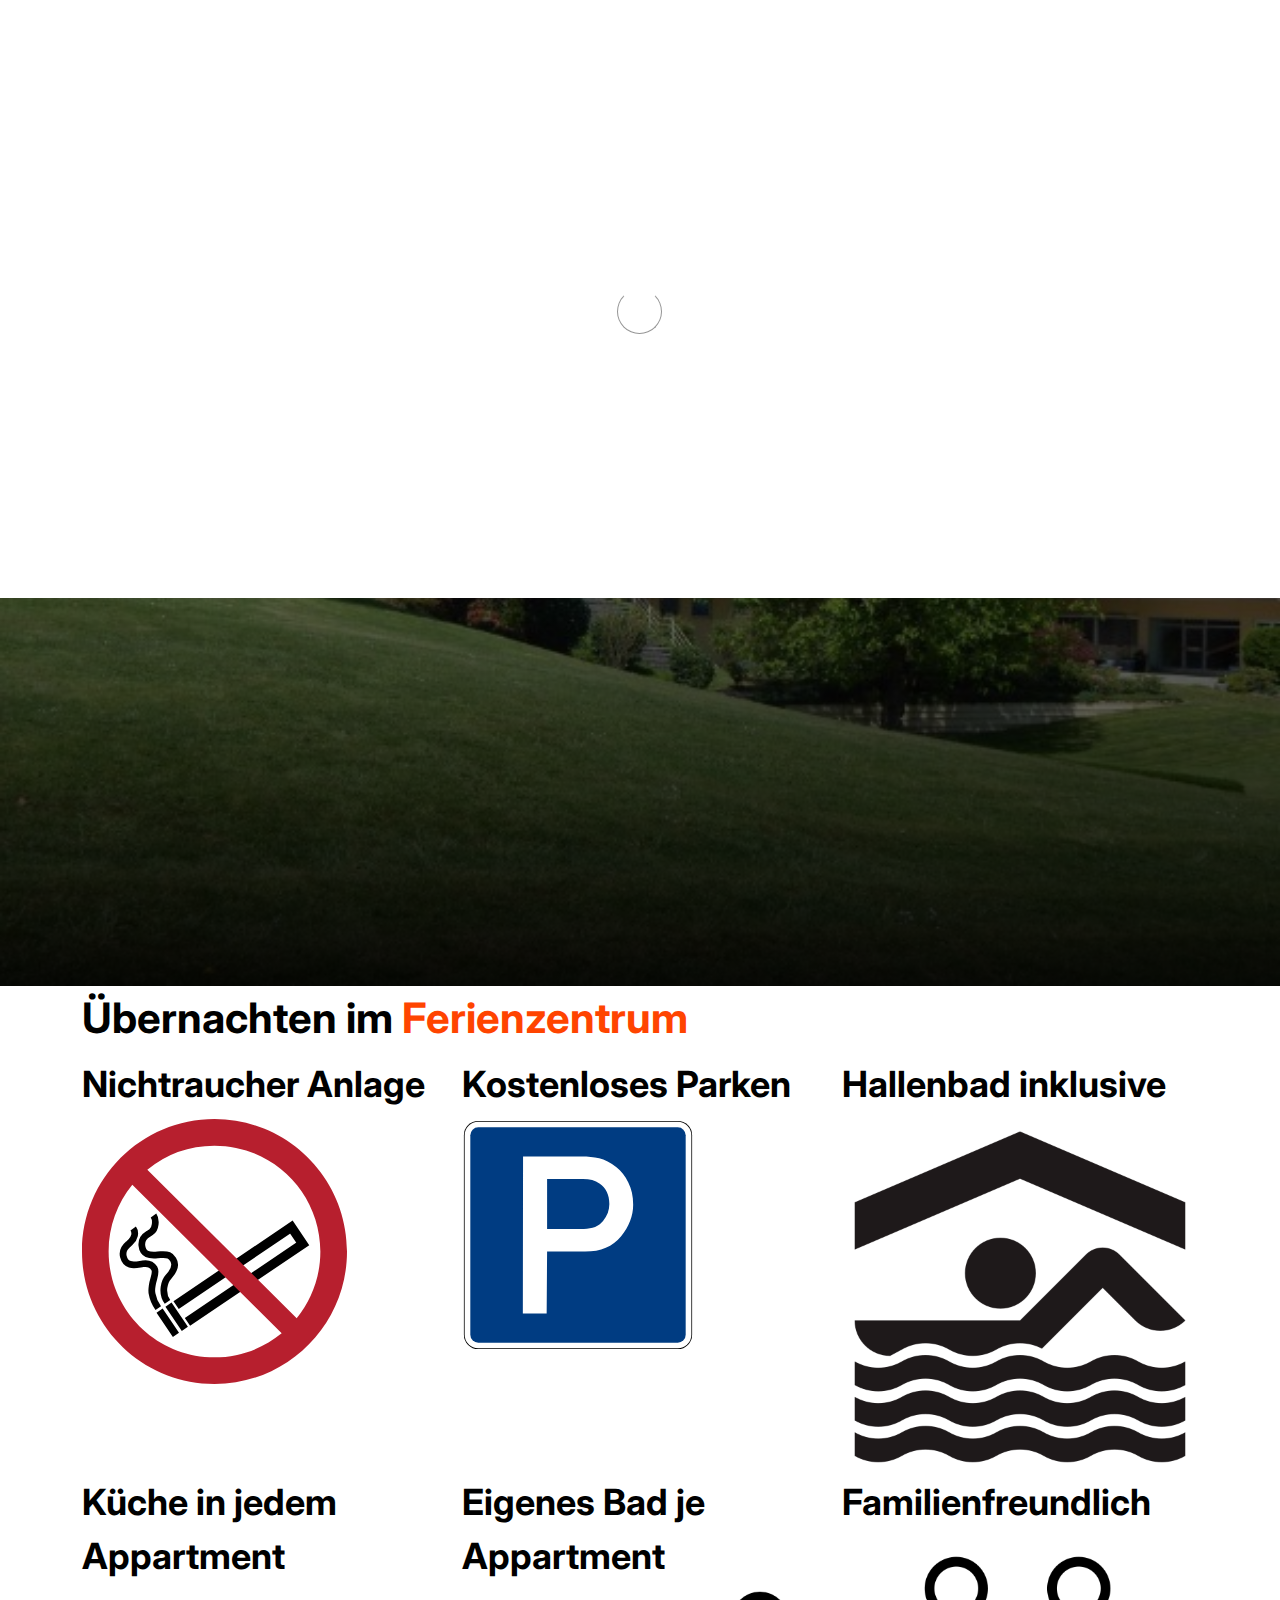
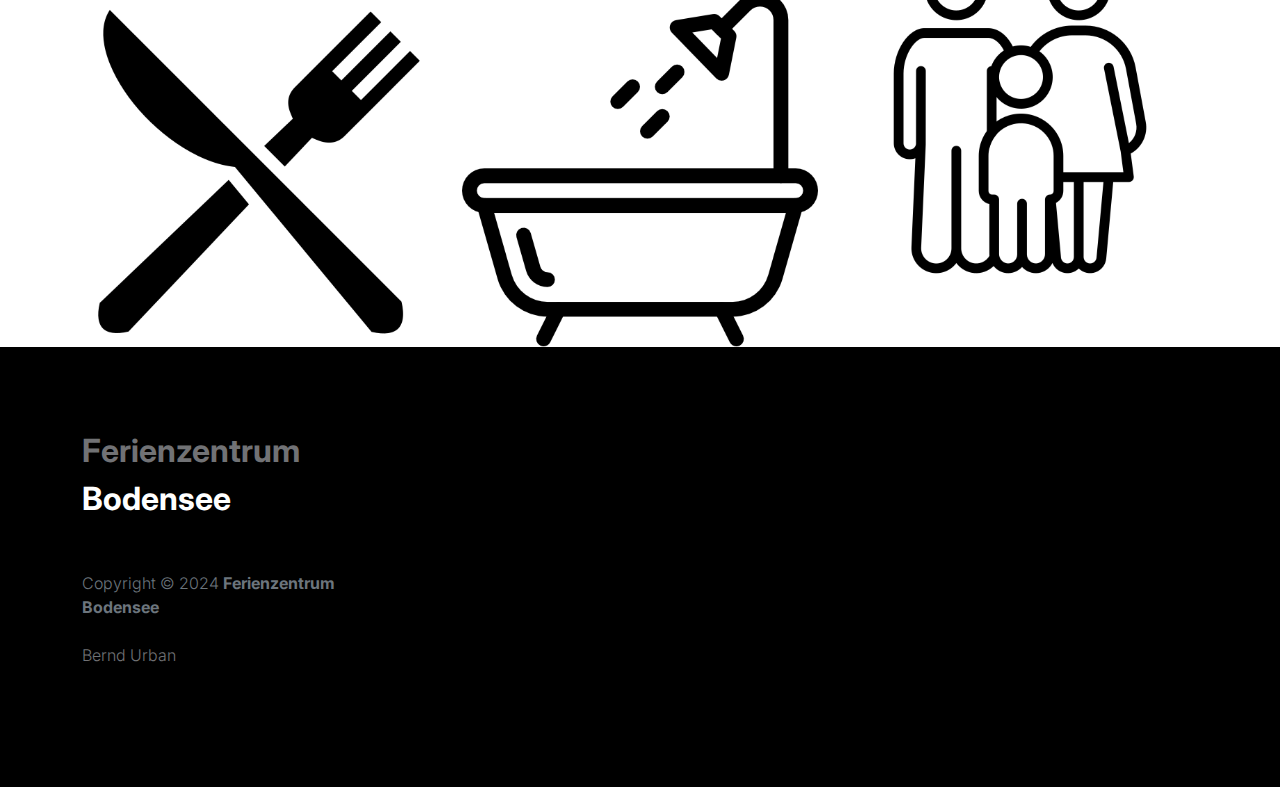
==== index.html @ 7bf17adc "save" ====
<!doctype html>
<html lang="en">
    <head>
        <meta charset="utf-8">
        <meta name="viewport" content="width=device-width, initial-scale=1">

        <meta name="description" content="Webseite des Ferienzentrums am Bodensee">
        <meta name="author" content="B.Sc. Maximilian Jakob Maag">

        <title>Ferienzentrum Bodensee</title>

        <!-- CSS FILES -->
        <link rel="preconnect" href="https://fonts.googleapis.com">

        <link rel="preconnect" href="https://fonts.gstatic.com" crossorigin>

        <link href="https://fonts.googleapis.com/css2?family=Inter:wght@100;300;400;700;900&display=swap" rel="stylesheet">

        <link href="css/bootstrap.min.css" rel="stylesheet">
        <link href="css/bootstrap-icons.css" rel="stylesheet">

        <link rel="stylesheet" href="css/slick.css"/>

        <link href="css/tooplate-little-fashion.css" rel="stylesheet">
<!--

Tooplate 2127 Little Fashion

https://www.tooplate.com/view/2127-little-fashion

-->
    </head>
    
    <body>

        <section class="preloader">
            <div class="spinner">
                <span class="sk-inner-circle"></span>
            </div>
        </section>
    
        <main>

            <nav class="navbar navbar-expand-lg">
                <div class="container">
                    <button class="navbar-toggler" type="button" data-bs-toggle="collapse" data-bs-target="#navbarNav" aria-controls="navbarNav" aria-expanded="false" aria-label="Toggle navigation">
                        <span class="navbar-toggler-icon"></span>
                    </button>

                    <a class="navbar-brand" href="index.html">
                        <strong><span>Ferienzentrum</span> Bodensee</strong>
                    </a>

                    <div class="collapse navbar-collapse" id="navbarNav">
                        <ul class="navbar-nav mx-auto">
                            <li class="nav-item">
                                <a class="nav-link" href="index.html">Home</a>
                            </li>

                            <li class="nav-item">
                                <a class="nav-link" href="contact.html">Kontakt</a>
                            </li>

                            <li class="nav-item">
                                <a class="nav-link" href="flats.html">Appartments</a>
                            </li>

                            <li class="nav-item">
                                <a class="nav-link" href="faq.html">FAQs</a>
                            </li>
                        </ul>
                    </div>
            </nav>

            <section class="slick-slideshow">   
                <div class="slick-custom">
                    <img src="images/slideshow/slide1.jpg" class="img-fluid" alt="">

                    <div class="slick-bottom">
                        <div class="container">
                            <div class="row">
                                <div class="col-lg-6 col-10">
                                    <h1 class="slick-title">Top Lage</h1>
                                </div>
                            </div>
                        </div>
                    </div>
                </div>
                <div class="slick-custom">
                    <img src="images/slideshow/slide2.jpg" class="img-fluid" alt="">

                    <div class="slick-bottom">
                        <div class="container">
                            <div class="row">
                                <div class="col-lg-6 col-10">
                                    <h1 class="slick-title">Super Aussicht</h1>
                                </div>
                            </div>
                        </div>
                    </div>
                </div>
                <div class="slick-custom">
                    <img src="images/slideshow/slide3.jpg">
                    <div class="slick-bottom">
                        <div class="container">
                            <div class="row">
                                <div class="col-lg-6 col-10">
                                    <h1 class="slick-title">Erstklassige Entspannung</h1>
                                </div>
                            </div>
                        </div>
                    </div>
                </div>

            </section>

            <section class="container">
               <h2><strong>Übernachten im <span>Ferienzentrum</span></strong></h2>
               <div class="row">
                    <div class="col-sm">
                        <h3>
                            Nichtraucher Anlage
                        </h3>
                        <img src="images/nonsmoke.svg" class="img-fluid">
                    </div>
                    <div class="col-sm">
                            <h3>
                                Kostenloses Parken
                            </h3>
                            <img src="images/parking.svg" class="img-fluid">
                    </div>
                    <div class="col-sm">
                            <h3>
                                Hallenbad inklusive
                            </h3>
                            <img src="images/hallenbadpng" class="img-fluid">
                    </div>
                    
               </div>
               <div class="row">
                    <div class="col-sm">
                        <h3>
                            Küche in jedem Appartment
                        </h3>
                        <img src="images/food.png" class="img-fluid">
                    </div>
                    <div class="col-sm">
                        <h3>
                            Eigenes Bad je Appartment
                        </h3>
                        <img src="images/bath.png" class="img-fluid">
                    </div>
                    <div class="col-sm">
                        <h3>
                            Familienfreundlich
                        </h3>
                        <img src="images/famil.png" class="img-fluid">
                    </div>
               </div>
            </section>
        </main>

        <footer class="site-footer">
            <div class="container">
                <div class="row">
                    <div class="col-lg-3 col-10 me-auto mb-4">
                        <h4 class="text-white mb-3">
                            <a href="index.html">Ferienzentrum</a> Bodensee</h4>
                        <p class="copyright-text text-muted mt-lg-5 mb-4 mb-lg-0">Copyright © 2024 <strong>Ferienzentrum Bodensee</strong></p>
                        <br>
                        <p class="copyright-text">Bernd Urban</p>
                    </div>
                </div>
            </div>
        </footer>

        <!-- JAVASCRIPT FILES -->
        <script src="js/jquery.min.js"></script>
        <script src="js/bootstrap.bundle.min.js"></script>
        <script src="js/Headroom.js"></script>
        <script src="js/jQuery.headroom.js"></script>
        <script src="js/slick.min.js"></script>
        <script src="js/custom.js"></script>

    </body>
</html>
---- css/tooplate-little-fashion.css ----
/*

Tooplate 2127 Little Fashion

https://www.tooplate.com/view/2127-little-fashion

*/


/*---------------------------------------
  CUSTOM PROPERTIES ( VARIABLES )             
-----------------------------------------*/
:root {
  --white-color:                #FFFFFF;
  --primary-color:              #FF4400;
  --section-bg-color:           #f0f8ff;
  --dark-color:                 #000000;
  --grey-color:                 #d0d1d1;
  --p-color:                    #717275;

  --body-font-family:           'Inter', sans-serif;

  --h5-font-size:               24px;
  --p-font-size:                20px;
  --copyright-text-font-size:   16px;
  --product-link-font-size:     14px;
  --custom-link-font-size:      12px;

  --font-weight-thin:           100;
  --font-weight-light:          300;
  --font-weight-normal:         400;
  --font-weight-bold:           700;
  --font-weight-black:          900;
}

body,
html {
  height: 100%;
}

html {
  scroll-behavior: smooth;
}

@media screen and (prefers-reduced-motion: reduce) {
  html {
    scroll-behavior: auto;
  }
}

body {
    background: var(--white-color);
    font-family: var(--body-font-family);    
    position: relative;
}

/*---------------------------------------
  TYPOGRAPHY               
-----------------------------------------*/

h2,
h3,
h4,
h5,
h6 {
  color: var(--dark-color);
  line-height: inherit;
}

h1,
h2,
h3,
h4,
h5,
h6 {
  font-weight: var(--font-weight-bold);
}

h1,
h2 {
  font-weight: var(--font-weight-black);
}

h1 {
  font-size: 64px;
  line-height: normal;
}

h2 {
  font-size: 42px;
}

h3 {
  font-size: 36px;
}

h4 {
  font-size: 32px;
}

h5 {
  font-size: 24px;
}

h6 {
  font-size: 20px;
}

p {
  color: var(--p-color);
  font-size: var(--p-font-size);
  font-weight: var(--font-weight-light);
}

a, 
button {
  touch-action: manipulation;
  transition: all 0.3s;
}

a {
  color: var(--p-color);
  text-decoration: none;
}

a:hover {
  color: var(--primary-color);
}

.text-primary {
  color: var(--primary-color) !important;
}

::selection {
  background: var(--primary-color);
  color: var(--white-color);
}

/*---------------------------------------
  CUSTOM LINK               
-----------------------------------------*/
.custom-link {
  color: var(--p-color);
  font-size: var(--custom-link-font-size);
  font-weight: var(--font-weight-bold);
  text-transform: uppercase;
  position: relative;
}

.custom-link i {
  position: absolute;
  opacity: 0;
  bottom: 0;
  left: 100%;
  transition: all 0.3s;
  line-height: normal;
}

.custom-link:hover i {
  opacity: 1;
  left: 101%;
}

.lead {
  font-size: 1.5rem;
  font-weight: var(--font-weight-thin);
}

b,
strong {
  font-weight: var(--font-weight-bold);
}

/*---------------------------------------
  PRE LOADER               
-----------------------------------------*/
.preloader {
  position: fixed;
  top: 0;
  left: 0;
  width: 100%;
  height: 100%;
  z-index: 99999;
  display: flex;
  flex-flow: row nowrap;
  justify-content: center;
  align-items: center;
  background: none repeat scroll 0 0 var(--white-color);
}

.spinner {
  border: 1px solid transparent;
  border-radius: 5px;
  position: relative;
}

.spinner::before {
  content: '';
  box-sizing: border-box;
  position: absolute;
  top: 50%;
  left: 50%;
  width: 45px;
  height: 45px;
  margin-top: -10px;
  margin-left: -23px;
  border-radius: 50%;
  border: 1px solid #959595;
  border-top-color: var(--white-color);
  animation: spinner .9s linear infinite;
}

@keyframes spinner {
  to {transform: rotate(360deg);}
}

/*---------------------------------------
  CUSTOM BUTTON & ICON              
-----------------------------------------*/
.custom-btn {
  background: var(--dark-color);
  border-radius: 50px;
  color: var(--white-color);
  font-size: var(--copyright-text-font-size);
  text-transform: uppercase;
  padding: 16.50px 20px;
}

.social-btn {
  background: transparent;
  border: 1px solid var(--grey-color);
  color: var(--dark-color);
  text-transform: none;
}

.social-btn:hover {
  border-color: transparent;
}

.cart-form-select {
  border-radius: 0;
  padding-top: 15px;
  padding-bottom: 15px;
}

.cart-btn {
  border-radius: 0;
  width: 100%;
  font-size: var(--product-link-font-size);
}

.custom-btn:hover,
.slick-slideshow .custom-btn:hover {
  background: var(--primary-color);
  color: var(--white-color);
}

.custom-icon {
  color: var(--p-color);
  font-size: 24px;
}

.custom-icon {
  display: inline-block;
  vertical-align: middle;
}

.bi-bag.custom-icon {
  font-size: 17px;
}

.featured-icon {
  color: var(--grey-color);
  font-size: 52px;
}

/*---------------------------------------
  DIV SEPARATOR               
-----------------------------------------*/
.div-separator {
  position: relative;
}

.div-separator::before {
  content: "";
  height: 1px;
  background: var(--grey-color);
  display: block;
  width: 100%;
}

.div-separator span {
  position: absolute;
  top: 50%;
  margin-left: -22.5px;
  left: 50%;
  text-align: center;
  background: var(--white-color);
  margin-top: -11px;
  color: var(--dark-color);
  font-weight: var(--font-weight-bold);
  font-size: 14px;
  width: 35px;
  text-transform: uppercase;
}

/*---------------------------------------
  FULL IMAGE               
-----------------------------------------*/
.full-image-img {
  display: block;
  position: absolute;
  z-index: -1;
  right: 0;
  width: 100%;
  bottom: -120px;
  min-width: 650px;
}

@media (min-width: 1600px) {
  .full-image-img {
    bottom: -200px;
  }
}

/*---------------------------------------
  NAVIGATION               
-----------------------------------------*/
.navbar {
  background: var(--white-color);
  position: fixed;
  top: 0;
  right: 0;
  left: 0;
  padding: 25px 0;
  z-index: 2;
  will-change: transform;
  transition: transform 300ms linear;
}

.navbar span, h2 span, h4 span {
	color: var(--primary-color);
}

.navbar.headroom--not-top {
  padding: 20px 0;
}

.headroom--pinned {
  transform: translate(0, 0);
}

.headroom--unpinned {
  transform: translate(0, -150%);
}

.navbar-brand {
  color: var(--dark-color);
  font-size: 24px;
  font-weight: var(--font-weight-light);
  margin: 0;
  padding: 0;
}

.navbar-expand-lg .navbar-nav .nav-link {
  display: inline-block;
  padding: 0;
  margin-right: 1.5rem;
  margin-left: 1.5rem;
}

.nav-link {
  color: var(--p-color);
  font-size: 16px;
  position: relative;
}

.navbar .nav-link::after {
  position: absolute;
  top: 100%;
  left: 0;
  width: 100%;
  height: 2px;
  background: var(--grey-color);
  content: '';
  opacity: 0;
  -webkit-transition: opacity 0.3s, -webkit-transform 0.3s;
  -moz-transition: opacity 0.3s, -moz-transform 0.3s;
  transition: opacity 0.3s, transform 0.3s;
  -webkit-transform: translateY(10px);
  -moz-transform: translateY(10px);
  transform: translateY(10px);
}

.navbar .nav-link.active::after, 
.navbar .nav-link:hover::after {
  opacity: 1;
  -webkit-transform: translateY(0px);
  -moz-transform: translateY(0px);
  transform: translateY(0px);
}

.navbar .nav-link.active,
.navbar .nav-link:hover {
  color: var(--primary-color);
}

.nav-link:focus, 
.nav-link:hover {
  color: var(--p-color);
}

.navbar-toggler {
  border: 0;
  padding: 0;
  cursor: pointer;
  margin: 0;
  width: 30px;
  height: 35px;
  outline: none;
}

.navbar-toggler:focus {
  outline: none;
  box-shadow: none;
}

.navbar-toggler[aria-expanded="true"] .navbar-toggler-icon {
  background: transparent;
}

.navbar-toggler[aria-expanded="true"] .navbar-toggler-icon:before,
.navbar-toggler[aria-expanded="true"] .navbar-toggler-icon:after {
  transition: top 300ms 50ms ease, -webkit-transform 300ms 350ms ease;
  transition: top 300ms 50ms ease, transform 300ms 350ms ease;
  transition: top 300ms 50ms ease, transform 300ms 350ms ease, -webkit-transform 300ms 350ms ease;
  top: 0;
}

.navbar-toggler[aria-expanded="true"] .navbar-toggler-icon:before {
  transform: rotate(45deg);
}

.navbar-toggler[aria-expanded="true"] .navbar-toggler-icon:after {
  transform: rotate(-45deg);
}

.navbar-toggler .navbar-toggler-icon {
  background: var(--dark-color);
  transition: background 10ms 300ms ease;
  display: block;
  width: 30px;
  height: 2px;
  position: relative;
}

.navbar-toggler .navbar-toggler-icon::before,
.navbar-toggler .navbar-toggler-icon::after {
  transition: top 300ms 350ms ease, -webkit-transform 300ms 50ms ease;
  transition: top 300ms 350ms ease, transform 300ms 50ms ease;
  transition: top 300ms 350ms ease, transform 300ms 50ms ease, -webkit-transform 300ms 50ms ease;
  position: absolute;
  right: 0;
  left: 0;
  background: var(--dark-color);
  width: 30px;
  height: 2px;
  content: '';
}

.navbar-toggler .navbar-toggler-icon:before {
  top: -8px;
}

.navbar-toggler .navbar-toggler-icon:after {
  top: 8px;
}

/*---------------------------------------
  SITE HEADER              
-----------------------------------------*/
.site-header {
  background-color: var(--section-bg-color);
  position: relative;
  overflow: hidden;
  margin-top: 86px;
}

.site-header.section-padding {
  padding-top: 7rem;
  padding-bottom: 7rem;
}

.site-header.section-padding-img {
  padding-top: 10rem;
  padding-bottom: 10rem;
}

.header-image {
  position: absolute;
  top: 0;
  right: 0;
  width: 50%;
  height: 100%;
  object-fit: cover;
}

/*---------------------------------------
  SLICK SLIDESHOW               
-----------------------------------------*/
@media (min-width: 992px) {
  .slick-slideshow {
    height: 100vh;
  }
}

.slick-slideshow {
  margin-top: 86px;
}

.slick-title {
  color: var(--white-color);
}

.slick-custom {
  position: relative;
}

.slick-custom img {
  width: 100%;
  object-fit: cover;
}

.slick-bottom {
  background: linear-gradient(to top, var(--dark-color), transparent 90%);
  position: absolute;
  z-index: 2;
  bottom: 0;
  right: 0;
  left: 0;
  width: 100%;
  height: 100%;
}

.slick-bottom .container {
  position: absolute;
  top: 40%;
  left: 50%;
  transform: translate(-50%, -40%);
}

.slick-overlay {
  background: linear-gradient(to top, #000, transparent 120%);
  position: absolute;
  top: 0;
  right: 0;
  bottom: 0;
  left: 0;
}

.slick-slideshow .custom-btn {
  font-weight: var(--font-weight-bold);
  display: inline-block;
  padding-right: 32px;
  padding-left: 32px;
}

@media (min-width: 576px) {
  .slick-slideshow .slick-dots {
    max-width: 540px;
  }
}

@media (min-width: 768px) {
  .slick-slideshow .slick-dots {
    max-width: 720px;
  }
}

@media (min-width: 992px) {
  .slick-slideshow .slick-dots {
    max-width: 960px;
  }
}

@media (min-width: 1200px) {
  .slick-slideshow .slick-dots {
    max-width: 1140px;
  }
}

@media (min-width: 1400px) {
  .slick-slideshow .slick-dots {
    max-width: 1320px;
  }
}

.slick-slideshow .slick-dots {
  position: absolute;
  z-index: 2;
  top: 50%;
  left: 0;
  right: 0;
  transform: translate(0, -50%);
  margin: 0 auto;
  padding: 0;
}

.slick-slideshow .slick-dots li {
  background: transparent;
  border: 5px solid rgba(255, 255, 255, 0.35);
  border-radius: 100%;
  display: block;
  width: 30px;
  height: 30px;
  margin: 10px;
  padding: 5px;
  margin-left: auto;
  cursor: pointer;
}

.slick-slideshow .slick-dots button {
  background: transparent;
  border: none;
  color: transparent;
  display: block;
  width: 100%;
  height: 0;
  margin: 0;
  padding: 0;
  outline: none;
  height: 0;
}

.slick-slideshow .slick-dots li:hover,
.slick-slideshow .slick-dots .slick-active {
  background: var(--white-color);
}

/*---------------------------------------
  CUSTOM CIRCLE IMAGES               
-----------------------------------------*/

.custom-circle-image {
  border-radius: 100px;
  width: 55px;
  height: 55px;
}

.custom-circle-image.team-image {
  width: 85px;
  height: 85px;
}

/*---------------------------------------
  TESTIMONIAL               
-----------------------------------------*/
.slick-testimonial .slick-list,
.slick-testimonial .slick-track {
  height: 100%;
}

.slick-testimonial {
  margin: auto;
}

.slick-testimonial-caption {
  quotes: '❝' '❞';
  position: relative;
  padding: 5rem 7rem;
}

.slick-testimonial-caption::before {
  content: open-quote;
  display: inline-block;
  color: var(--primary-color);
  font-family: auto;
  font-size: 100px;
  height: 0;
  position: absolute;
  top: 0;
  left: 0;
}

.slick-testimonial .slick-dots {
  text-align: center;
}

.slick-testimonial .slick-dots li {
  background: var(--grey-color);
  display: inline-block;
  vertical-align: top;
  width: 16%;
  height: 1px;
}

.slick-testimonial .slick-dots button {
  background: transparent;
  border: none;
  color: transparent;
  display: block;
  width: 100%;
  height: 0;
  margin: 0;
  padding: 0;
}

.slick-testimonial .slick-dots li:hover,
.slick-testimonial .slick-dots .slick-active {
  background: var(--dark-color);
}

/*---------------------------------------
  SECTION               
-----------------------------------------*/
section {
  content-visibility: auto;
  contain-intrinsic-size: 700px;
}

.section-padding {
  padding-top: 7rem;
  padding-bottom: 7rem;
}

.featured {
  background: var(--section-bg-color);
}

/*---------------------------------------
  ABOUT               
-----------------------------------------*/
.about .nav-pills .nav-item {
  width: 100%;
}

.about .nav-pills .nav-link {
  color: var(--grey-color);
  font-size: 18px;
  font-weight: var(--font-weight-bold);
  border-left: 1px solid var(--grey-color);
  border-radius: 0;
  padding-right: 0;
}

.about .nav-pills .nav-link:hover,
.about .nav-pills .nav-link.active, 
.about .nav-pills .show>.nav-link {
  background: transparent;
  border-left-color: var(--primary-color);
  color: var(--primary-color);
}

/*---------------------------------------
  FAQ ACCORDION               
-----------------------------------------*/
.accordion-item {
  background-color: transparent;
  border-top: 0;
  border-right: 0;
  border-left: 0;
}

.accordion-button {
  background-color: transparent;
  box-shadow: none;
}

.accordion-button:not(.collapsed) {
  background: transparent;
  box-shadow: none;
}

button:focus:not(:focus-visible) {
  border-color: transparent;
  box-shadow: none;
}

.accordion-body {
  border-top: 1px solid rgba(0,0,0,.125);
}

.accordion-button {
  font-size: 1.5rem;
  font-weight: var(--font-weight-normal);
  padding-top: 1.5rem;
  padding-right: 0;
  padding-bottom: 1.5rem;
  padding-left: 0;
}

.accordion-body {
  padding: 2rem 0;
}

/*---------------------------------------
  TEAM MEMBERS               
-----------------------------------------*/
.team {
  background: var(--grey-color);
}

.team-thumb {
  background: var(--white-color);
  position: relative;
  border-radius: .25rem;
  padding: 42px 32px;
}

.team-info {
  width: 100%;
}

.custom-modal-btn {
  background: var(--grey-color);
  color: var(--white-color);
  position: absolute;
  top: 0;
  right: 0;
  bottom: 0;
  margin: auto 32px;
  width: 42px;
  height: 42px;
}

.modal-body {
  padding: 4rem;
}

.modal-header {
  padding-top: 7rem;
  padding-bottom: 5rem;
}

.modal-header .btn-close {
  position: absolute;
  top: 0;
  right: 0;
  font-size: 24px;
  margin: 32px;
}

#cart-modal .modal-header .btn-close {
  z-index: 2;
  margin: 22px;
}

#cart-modal .modal-header {
  border-bottom: 0;
  padding: 0;
}

#cart-modal .modal-footer {
  padding: 2rem 4rem;
}

/*---------------------------------------
  SKILL - PROGRESS BAR               
-----------------------------------------*/
.skill-thumb strong {
  display: inline-block;
  margin-bottom: 6px;
}

.skill-thumb span {
  color: var(--dark-color);
  font-size: 24px;
  font-weight: var(--font-weight-bold);
}

.skill-thumb .progress {
  background: var(--white-color);
  box-shadow: none;
  border-radius: 100px;
  height: 1px;
  margin-bottom: 16px;
}

.skill-thumb .progress .progress-bar-primary {
  background: var(--grey-color);
}

/*---------------------------------------
  PRODUCT               
-----------------------------------------*/
.front-product {
  background: var(--section-bg-color);
}

.product-thumb {
  background: var(--white-color);
  position: relative;
  transition: all 0.5s ease-out;
}

.product-image {
  transition: all 0.5s ease-out;
}

.product-thumb:hover .product-image {
  box-shadow: 0 1rem 3rem rgba(0,0,0,.175);
}

.product-top {
  position: absolute;
  top: 0;
  right: 0;
  left: 0;
  margin: 20px;
}

.product-info {
  padding: 30px 20px;
}

.product-description,
.product-cart-thumb {
  padding: 0 20px;
}

.product-icon {
  color: var(--white-color);
}

.product-title-link {
  color: var(--dark-color);
}

.product-additional-link {
  display: inline-block;
  vertical-align: top;
  font-size: var(--product-link-font-size);
  margin-top: 32px;
  margin-right: 12px;
}

.product-alert {
  background: var(--white-color);
  color: var(--p-color);
  font-size: var(--custom-link-font-size);
  font-weight: var(--font-weight-bold);
  padding: 3px 10px;
}

.product-p {
  font-size: var(--product-link-font-size);
}

.view-all {
  text-transform: uppercase;
  color: var(--p-color);
  font-size: 13px;
  font-weight: var(--font-weight-bold);
  border-bottom: 2px solid var(--grey-color);
  padding-bottom: 6px;
}

/*---------------------------------------
  CONTACT              
-----------------------------------------*/
.contact-info {
  padding: 40px;
}

.contact-form .form-control {
  border-color: var(--grey-color);
  font-weight: var(--font-weight-normal);
}

.form-floating>label {
  color: var(--grey-color);
  font-weight: var(--font-weight-normal);
}

.contact-form button[type='submit'] {
  background: var(--dark-color);
  border: none;
  border-radius: 100px;
  color: var(--white-color);
  font-weight: var(--font-weight-bold);
  text-transform: uppercase;
  padding: 16px;
}

.contact-form button[type='submit']:hover {
  background: var(--primary-color);
}

/*---------------------------------------
  SITE FOOTER               
-----------------------------------------*/
.site-footer {
  background: var(--dark-color);
  padding-top: 5rem;
  padding-bottom: 5rem;
}

.footer-menu {
  margin: 0;
  padding: 0;
}

.footer-menu-item {
  display: block;
  width: 50%;
}

.footer-menu-link {
  color: #6c757d;
  font-weight: var(--font-weight-light);
  display: inline-block;
  vertical-align: top;
  margin-top: 4px;
  margin-bottom: 4px;
}

.site-footer .social-icon-link {
  margin-top: 4px;
}

.site-footer .social-icon-link:hover,
.footer-menu-link:hover {
  color: var(--white-color);
}

.copyright-text {
  font-size: var(--copyright-text-font-size);
}

/*---------------------------------------
  SOCIAL ICON               
-----------------------------------------*/
.social-icon {
  margin: 0;
  padding: 0;
}

.social-icon li {
  list-style: none;
  display: inline-block;
  vertical-align: top;
}

.social-icon-link {
  color: #6c757d;
  font-size: 1rem;
  display: inline-block;
  vertical-align: top;
  margin-bottom: 4px;
  margin-right: 15px;
}

.social-icon-link:hover {
  color: var(--primary-color);
}

/*---------------------------------------
  RESPONSIVE STYLES               
-----------------------------------------*/
@media screen and (max-width: 1200px) {
  h1 {
    font-size: 62px;
  }
}

@media screen and (max-width: 991px) {
  h1 {
    font-size: 42px;
    margin-bottom: 0;
  }

  h2 {
    font-size: 36px;
  }

  h3 {
    font-size: 32px;
  }

  h4 {
    font-size: 28px;
  }

  h5 {
    font-size: 24px;
  }

  h6 {
    font-size: 20px;
  }

  .lead {
    font-size: 16px;
  }

  .navbar-expand-lg .navbar-nav .nav-link {
    margin-top: 1rem;
  }

  .site-header {
    background-position: bottom;
  }

  #cart-modal .modal-header .btn-close {
    margin: 22px 14px;
  }

  .custom-btn {
    font-size: 14px;
    padding: 13.5px 20px;
  }

  .slick-slideshow .custom-btn {
    padding-right: 27px;
    padding-left: 27px;
  }

  .social-login,
  .div-separator {
    width: 75% !important;
  }

  #cart-modal .modal-footer .row {
    width: 100% !important;
  }

  .site-header.section-padding,
  .section-padding {
    padding-top: 4rem;
    padding-bottom: 4rem;
  }

  .site-header-image.section-padding {
    padding-bottom: 0;
  }

  .header-info {
    padding-top: 50px;
    padding-bottom: 100px;
  }

  .header-image {
    position: relative;
    top: auto;
    bottom: 0;
    left: 0;
    width: auto;
    height: auto;
  }

  .slick-testimonial-caption {
    padding: 6rem 3rem 4rem 3rem;
  }

  .slick-slideshow .slick-dots li {
    width: 25px;
    height: 25px;
  }

  .modal-header {
    padding-top: 6rem;
    padding-bottom: 2rem;
  }

  .modal-body {
    padding: 2rem;
  }

  #cart-modal .modal-footer {
    padding-right: 0;
    padding-left: 0;
  }

  #cart-modal .modal-body {
    padding: 4rem 2rem 2rem 2rem;
  }

  .full-image-img {
    bottom: 0;
  }
}
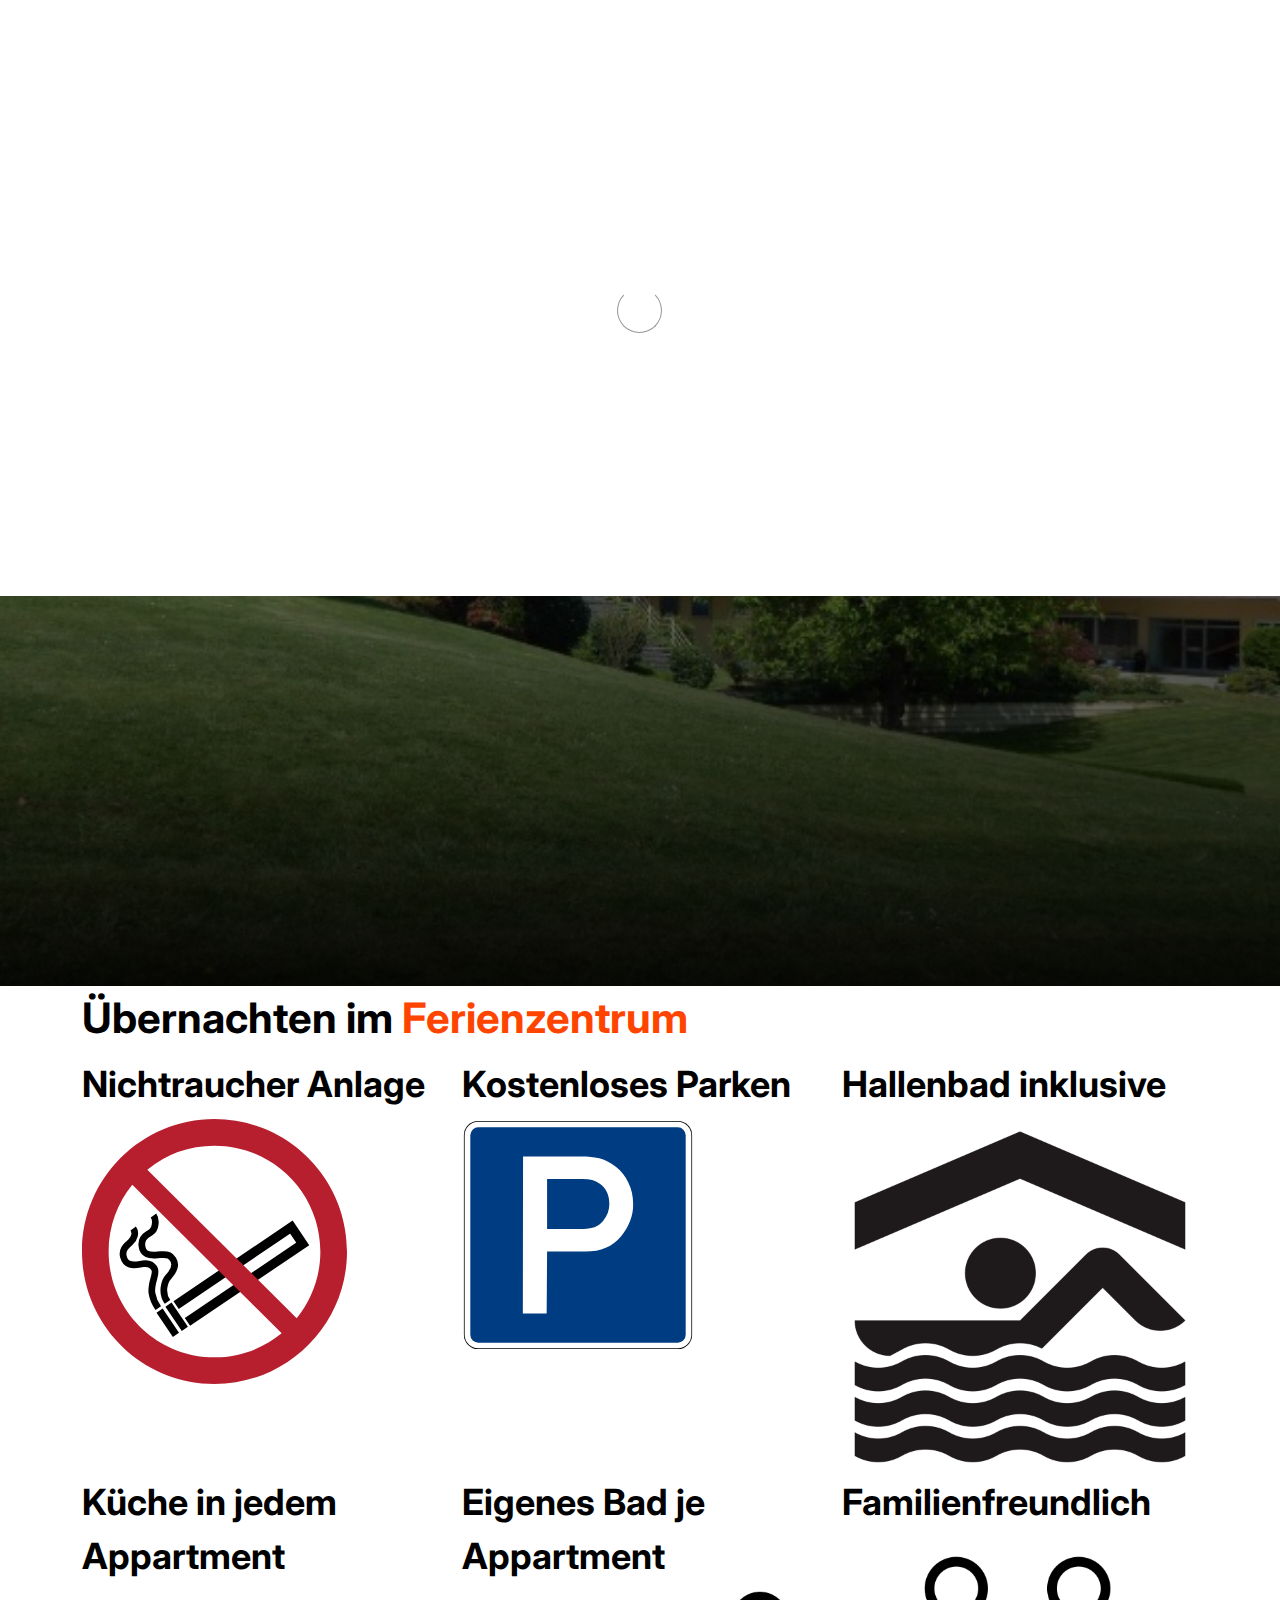
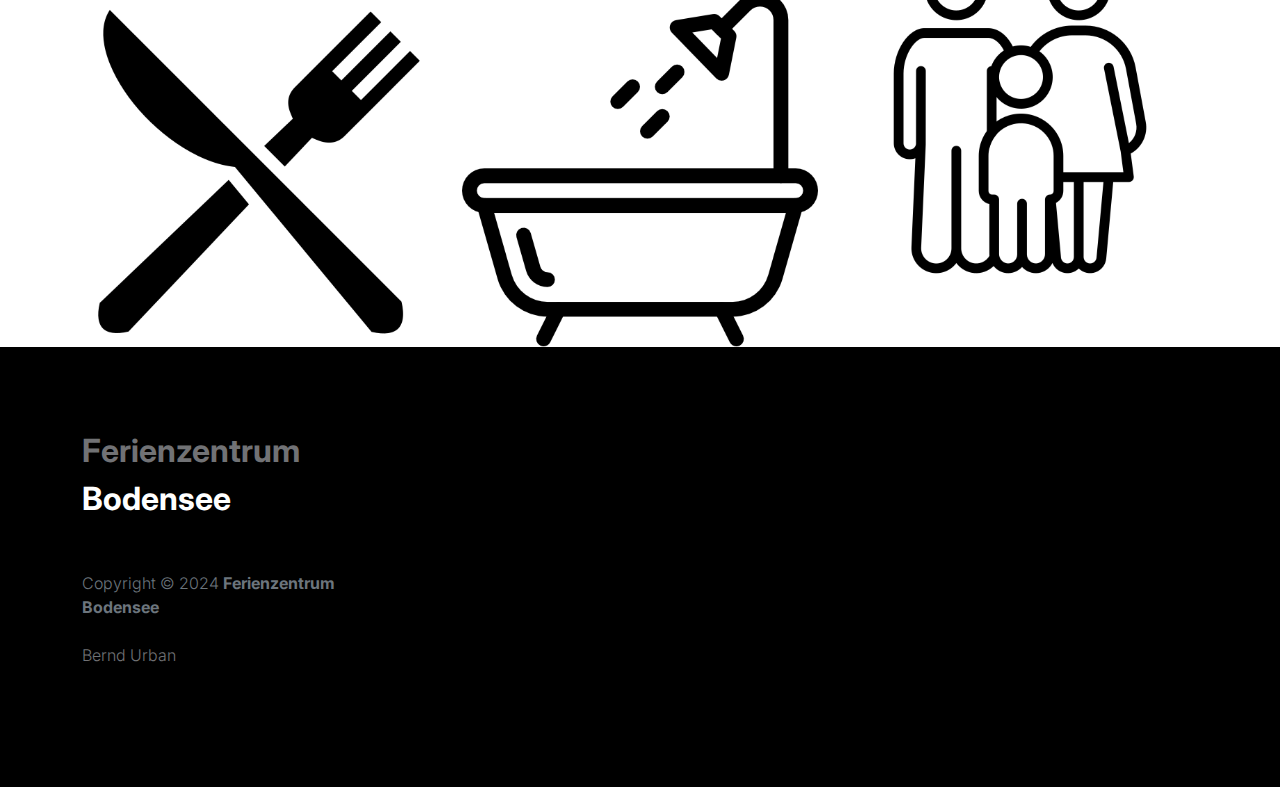
==== commit 2b9eb54b: "flatservice and overview implementation" ====
--- a/index.html
+++ b/index.html
@@ -58,15 +58,15 @@
                             </li>
 
                             <li class="nav-item">
-                                <a class="nav-link" href="contact.html">Kontakt</a>
-                            </li>
-
-                            <li class="nav-item">
-                                <a class="nav-link" href="flats.html">Appartments</a>
+                                <a class="nav-link active" href="flats.html">Appartments</a>
                             </li>
 
                             <li class="nav-item">
                                 <a class="nav-link" href="faq.html">FAQs</a>
+                            </li>
+
+                            <li class="nav-item">
+                                <a class="nav-link" href="contact.html">Kontakt</a>
                             </li>
                         </ul>
                     </div>
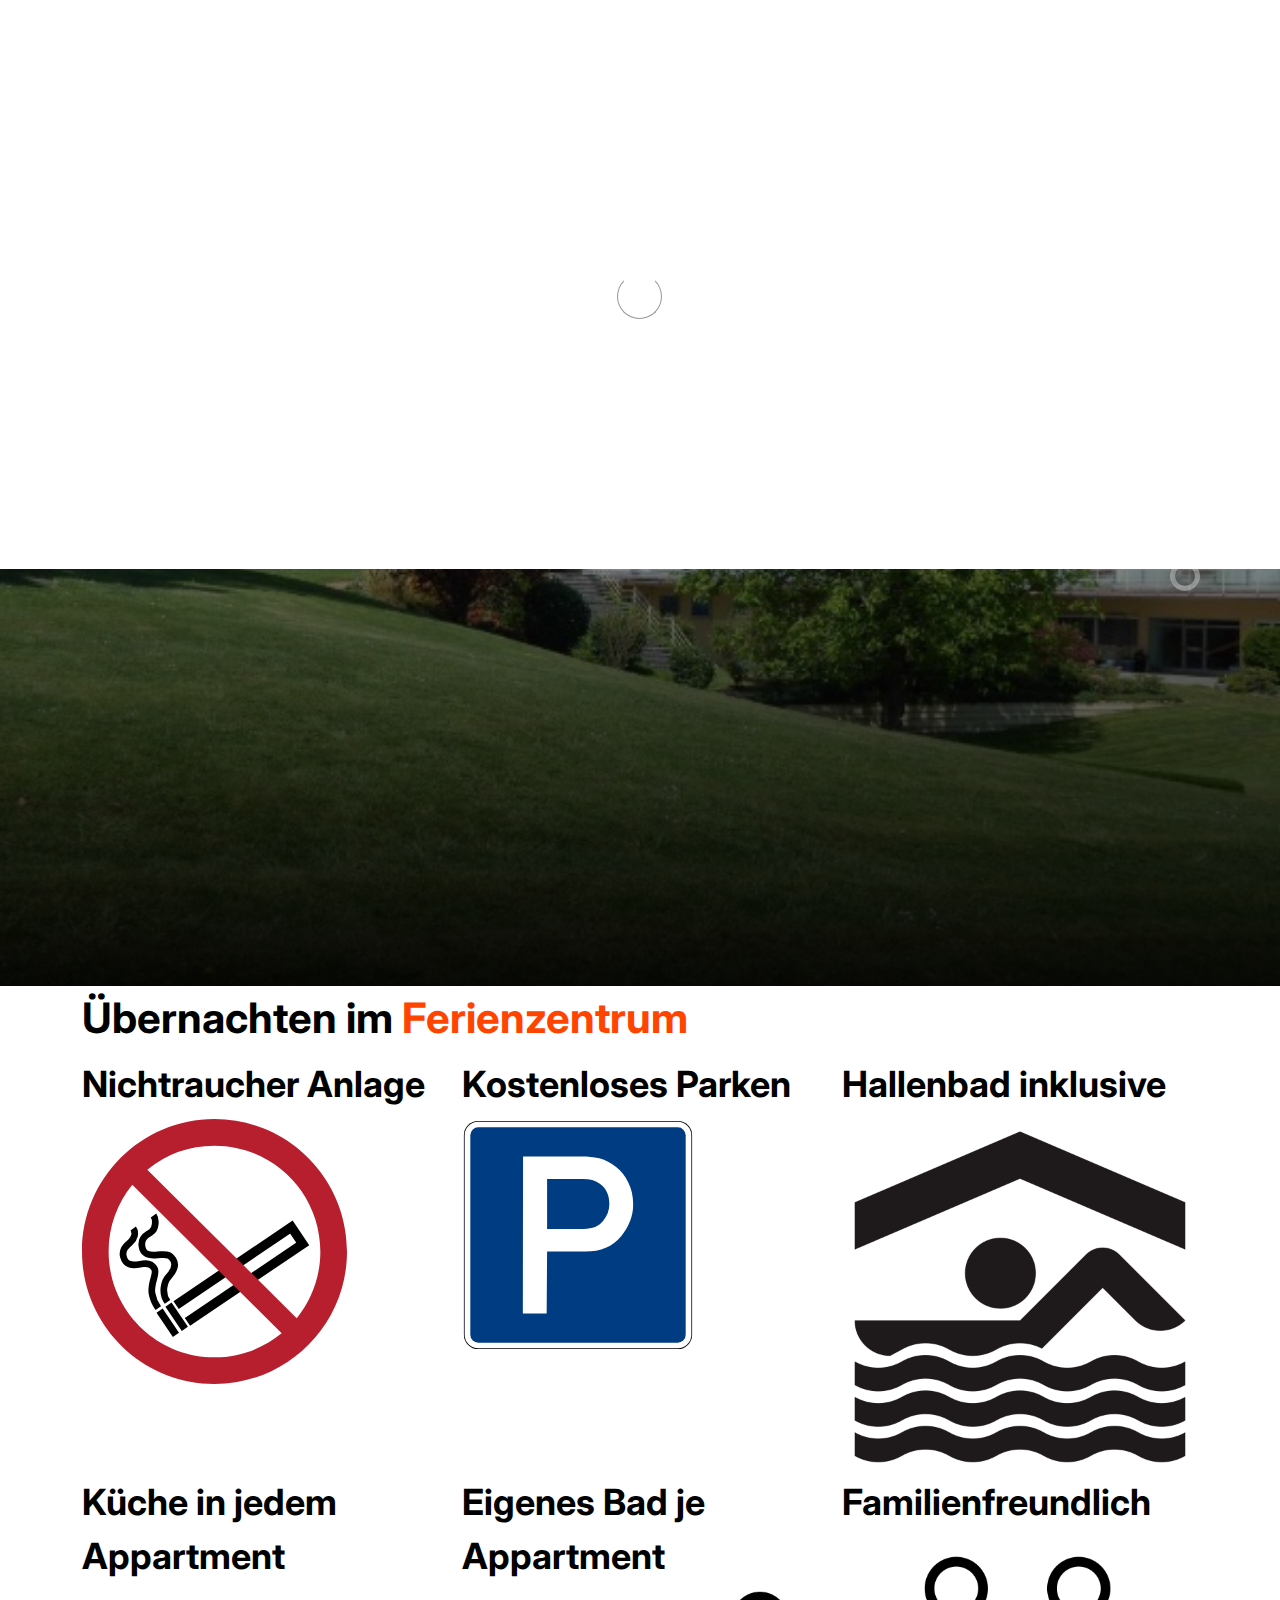
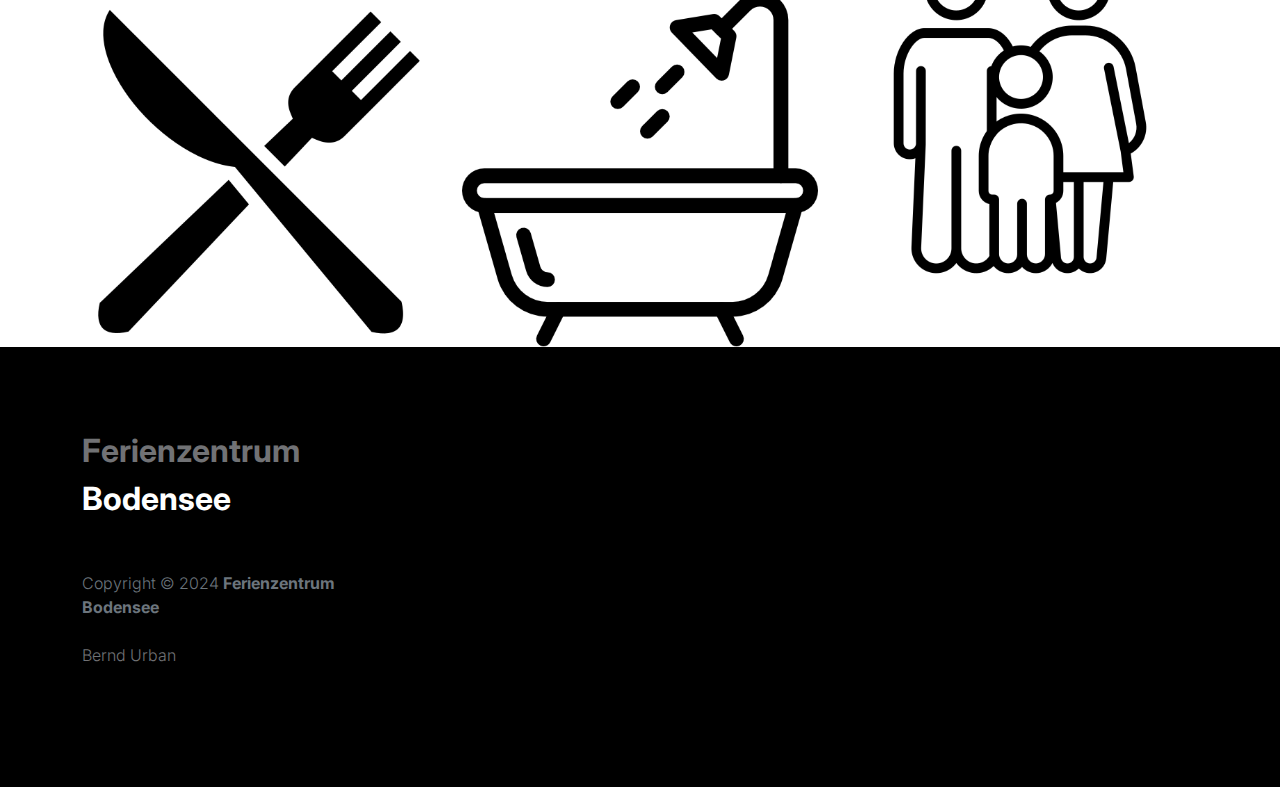
==== commit 1cb5a10e: "save" ====
--- a/index.html
+++ b/index.html
@@ -54,11 +54,11 @@
                     <div class="collapse navbar-collapse" id="navbarNav">
                         <ul class="navbar-nav mx-auto">
                             <li class="nav-item">
-                                <a class="nav-link" href="index.html">Home</a>
+                                <a class="nav-link active" href="index.html">Home</a>
                             </li>
 
                             <li class="nav-item">
-                                <a class="nav-link active" href="flats.html">Appartments</a>
+                                <a class="nav-link" href="flats.html">Appartments</a>
                             </li>
 
                             <li class="nav-item">
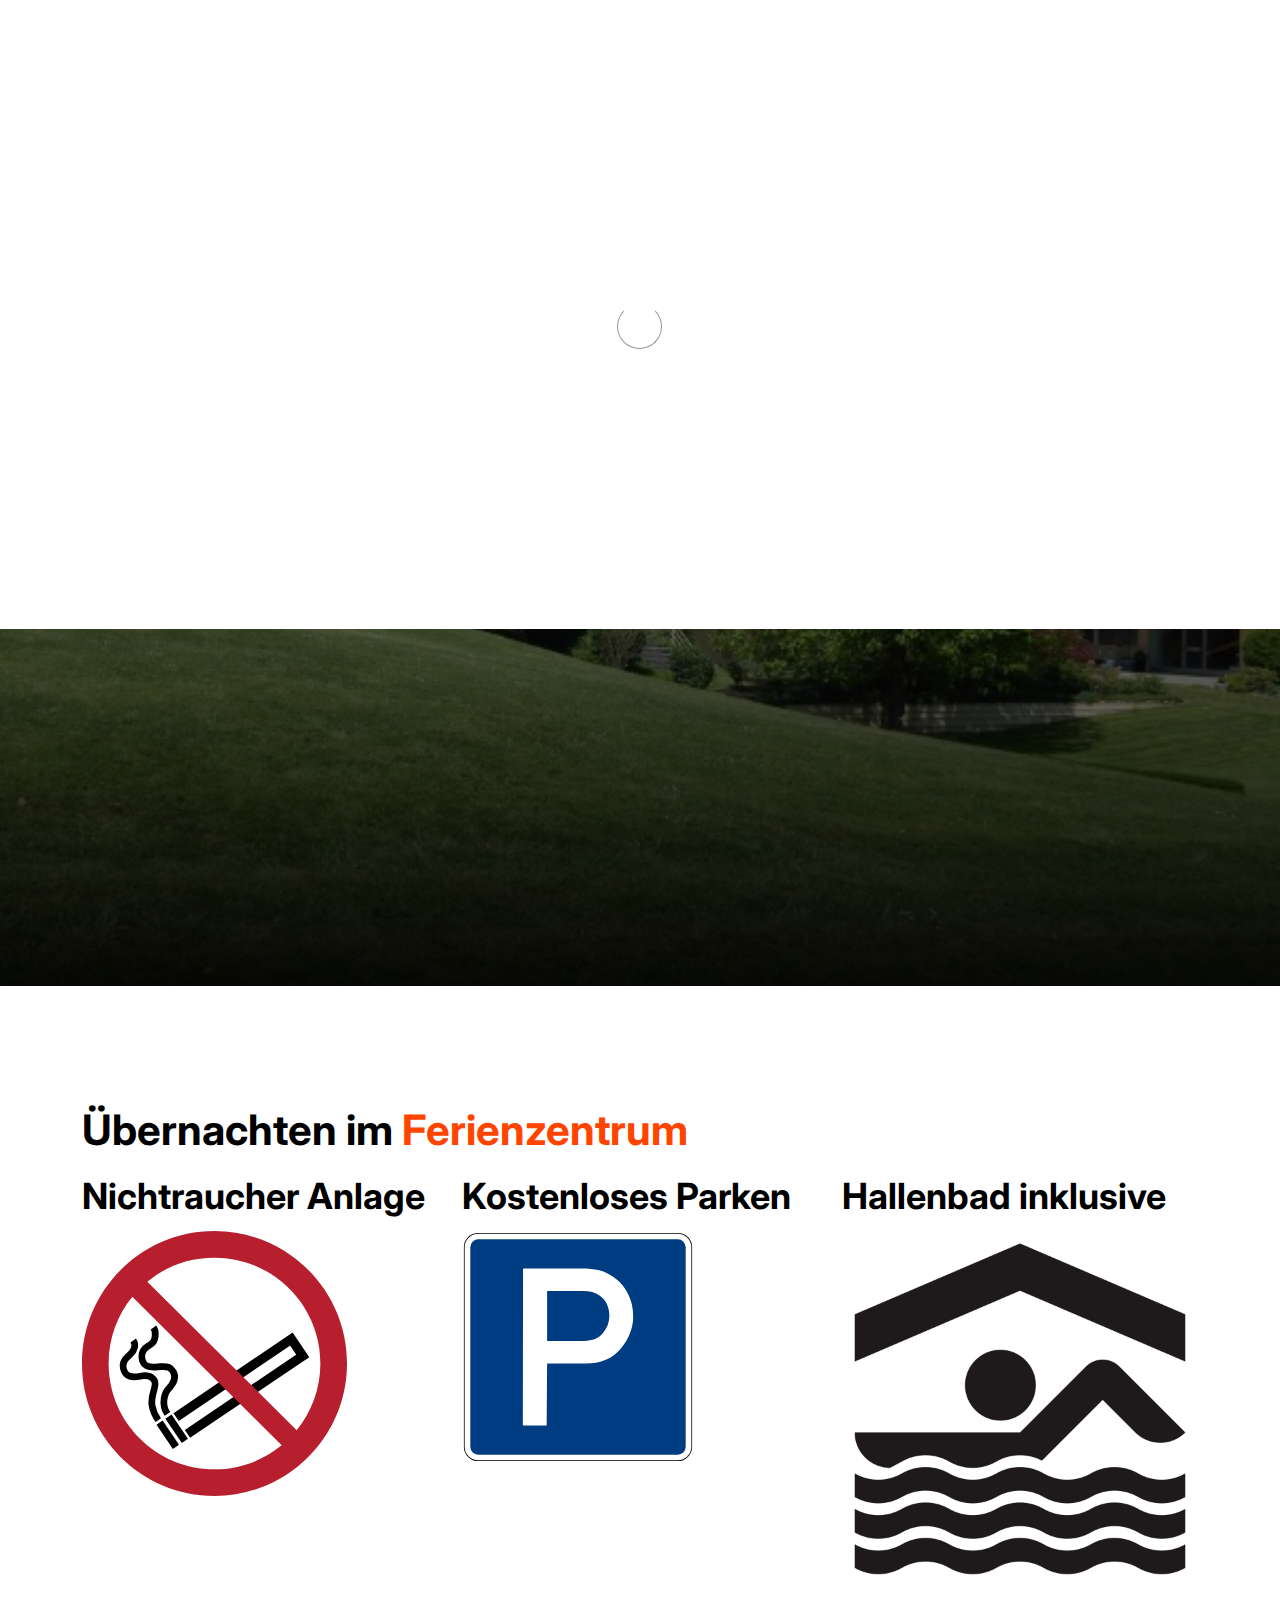
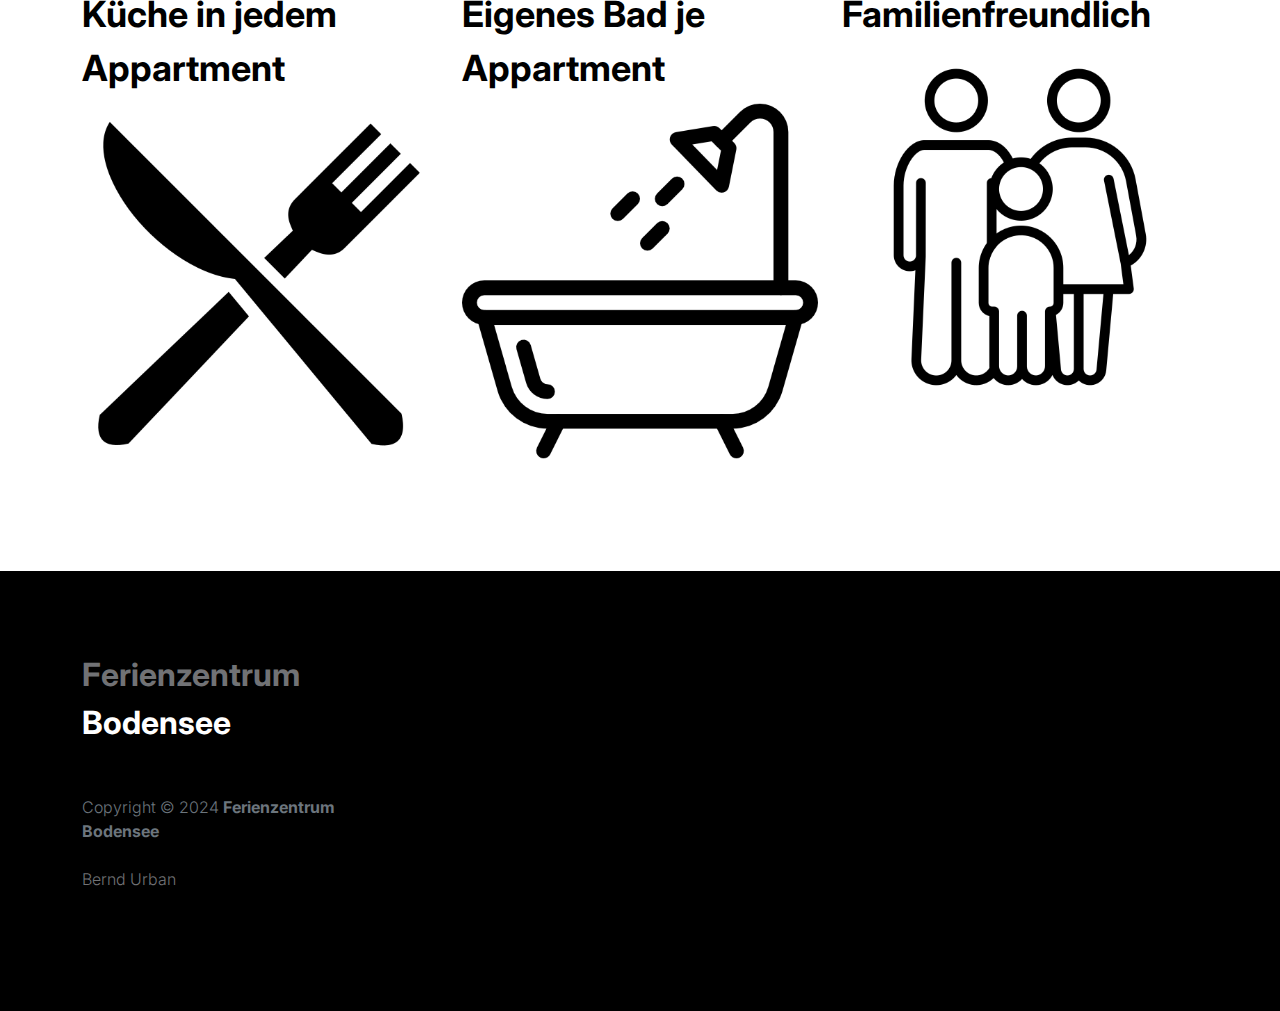
==== commit e9a56dec: "save" ====
--- a/index.html
+++ b/index.html
@@ -68,6 +68,10 @@
                             <li class="nav-item">
                                 <a class="nav-link" href="contact.html">Kontakt</a>
                             </li>
+
+                            <li class="nav-item">
+                                <a class="nav-link" href="links.html">Links</a>
+                            </li>
                         </ul>
                     </div>
             </nav>
@@ -114,7 +118,7 @@
 
             </section>
 
-            <section class="container">
+            <section class="container section-padding">
                <h2><strong>Übernachten im <span>Ferienzentrum</span></strong></h2>
                <div class="row">
                     <div class="col-sm">
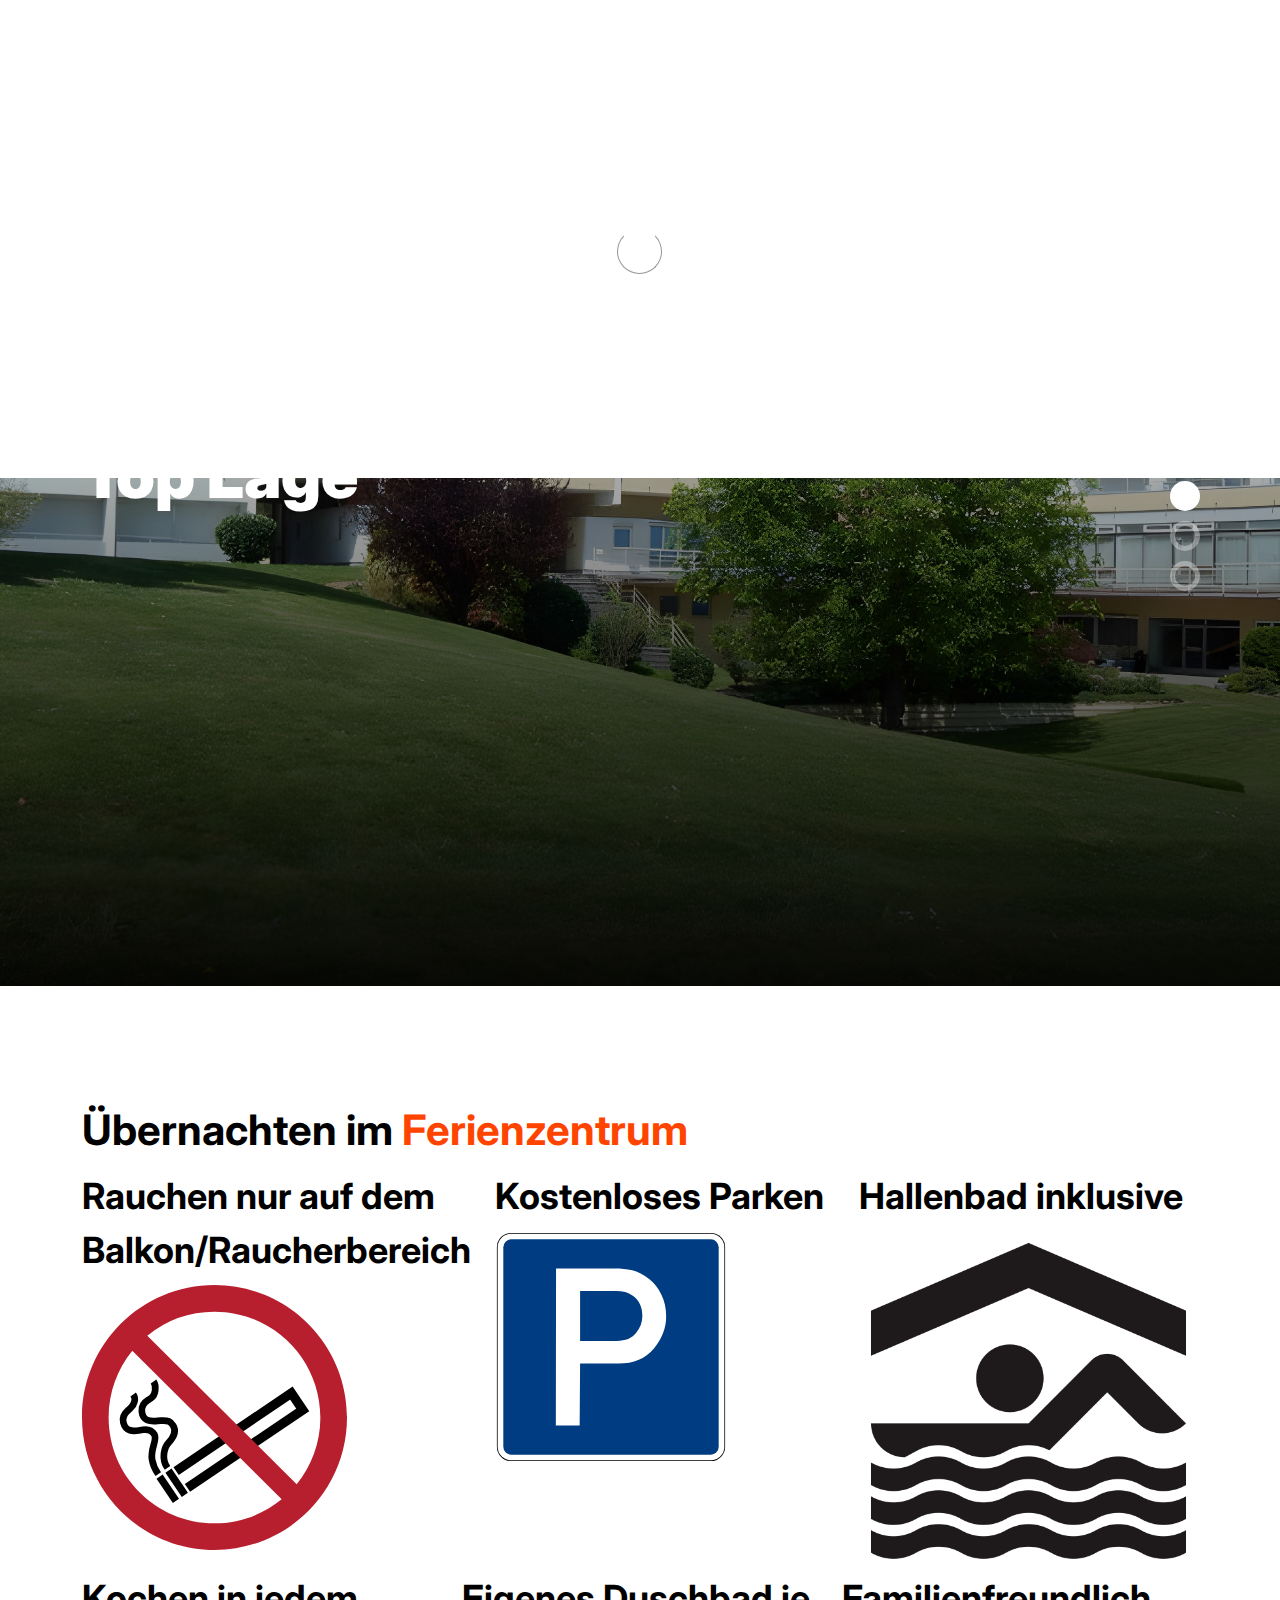
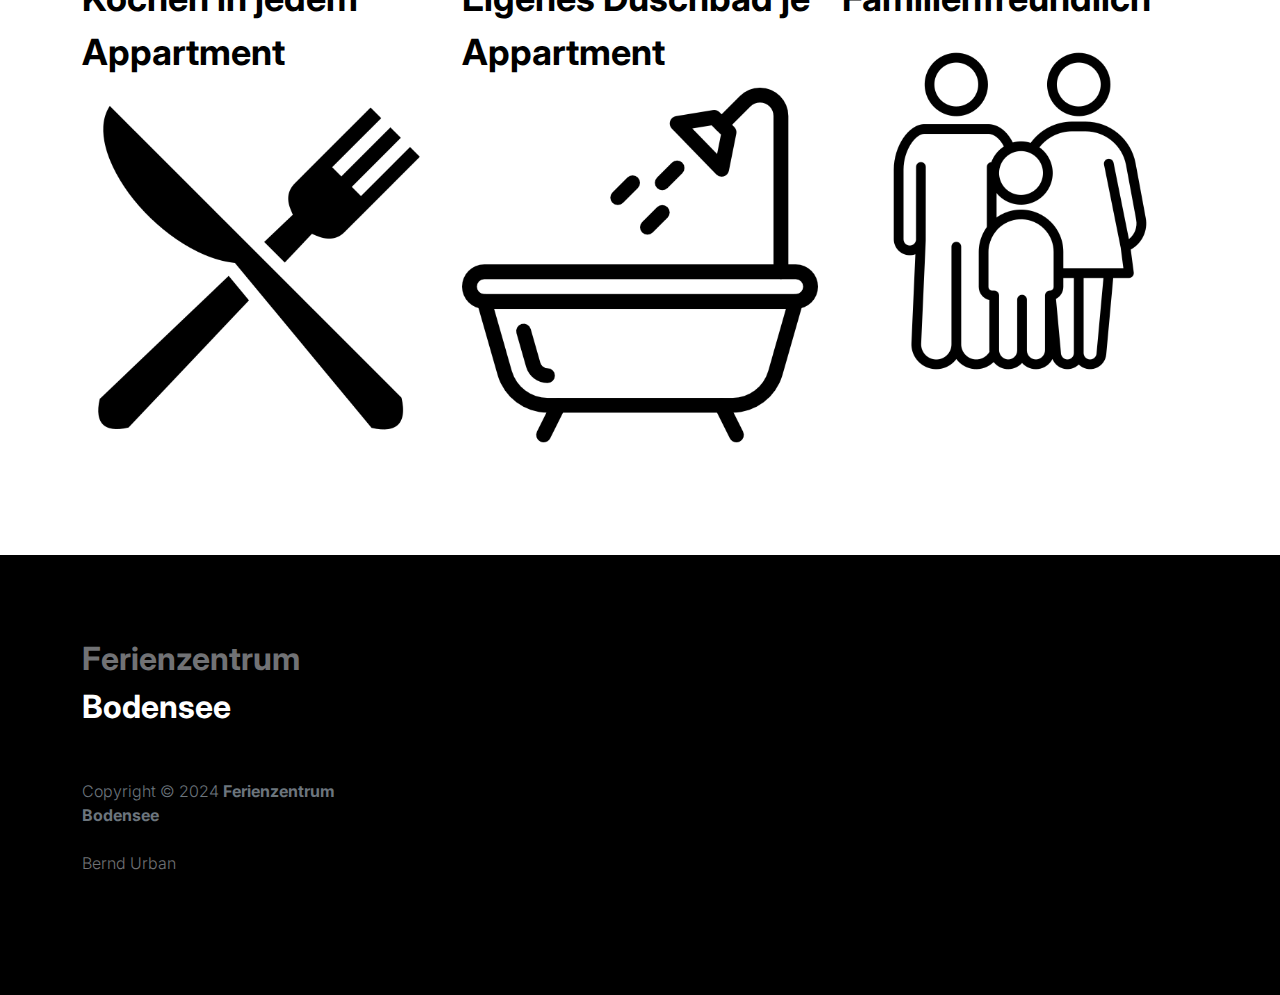
==== commit 5b152583: "general glowup, befor handing over project" ====
--- a/index.html
+++ b/index.html
@@ -62,7 +62,7 @@
                             </li>
 
                             <li class="nav-item">
-                                <a class="nav-link" href="faq.html">FAQs</a>
+                                <a class="nav-link" href="env.html">Umgebung</a>
                             </li>
 
                             <li class="nav-item">
@@ -71,6 +71,10 @@
 
                             <li class="nav-item">
                                 <a class="nav-link" href="links.html">Links</a>
+                            </li>
+
+                            <li class="nav-item">
+                                <a class="nav-link" href="impress.html">Impressum</a>
                             </li>
                         </ul>
                     </div>
@@ -123,7 +127,7 @@
                <div class="row">
                     <div class="col-sm">
                         <h3>
-                            Nichtraucher Anlage
+                            Rauchen nur auf dem Balkon/Raucherbereich
                         </h3>
                         <img src="images/nonsmoke.svg" class="img-fluid">
                     </div>
@@ -144,13 +148,13 @@
                <div class="row">
                     <div class="col-sm">
                         <h3>
-                            Küche in jedem Appartment
+                            Kochen in jedem Appartment
                         </h3>
                         <img src="images/food.png" class="img-fluid">
                     </div>
                     <div class="col-sm">
                         <h3>
-                            Eigenes Bad je Appartment
+                            Eigenes Duschbad je Appartment
                         </h3>
                         <img src="images/bath.png" class="img-fluid">
                     </div>
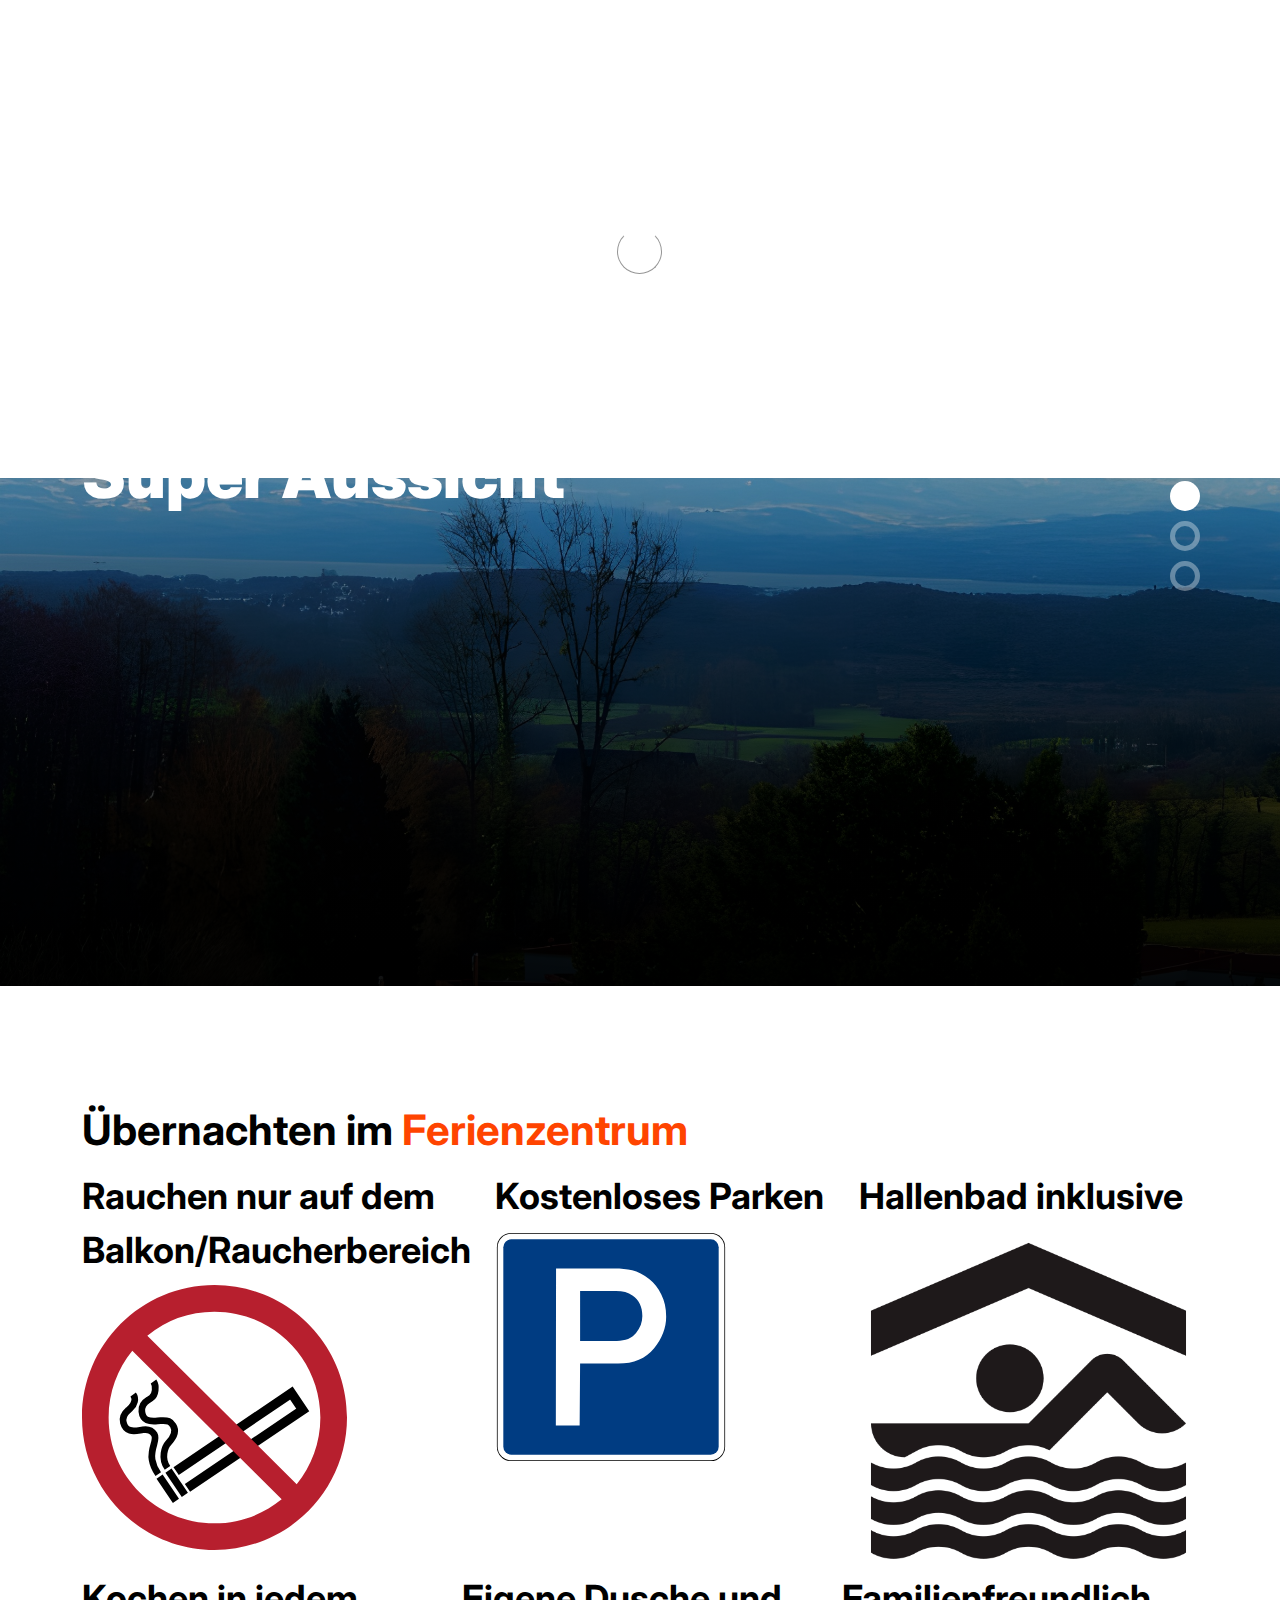
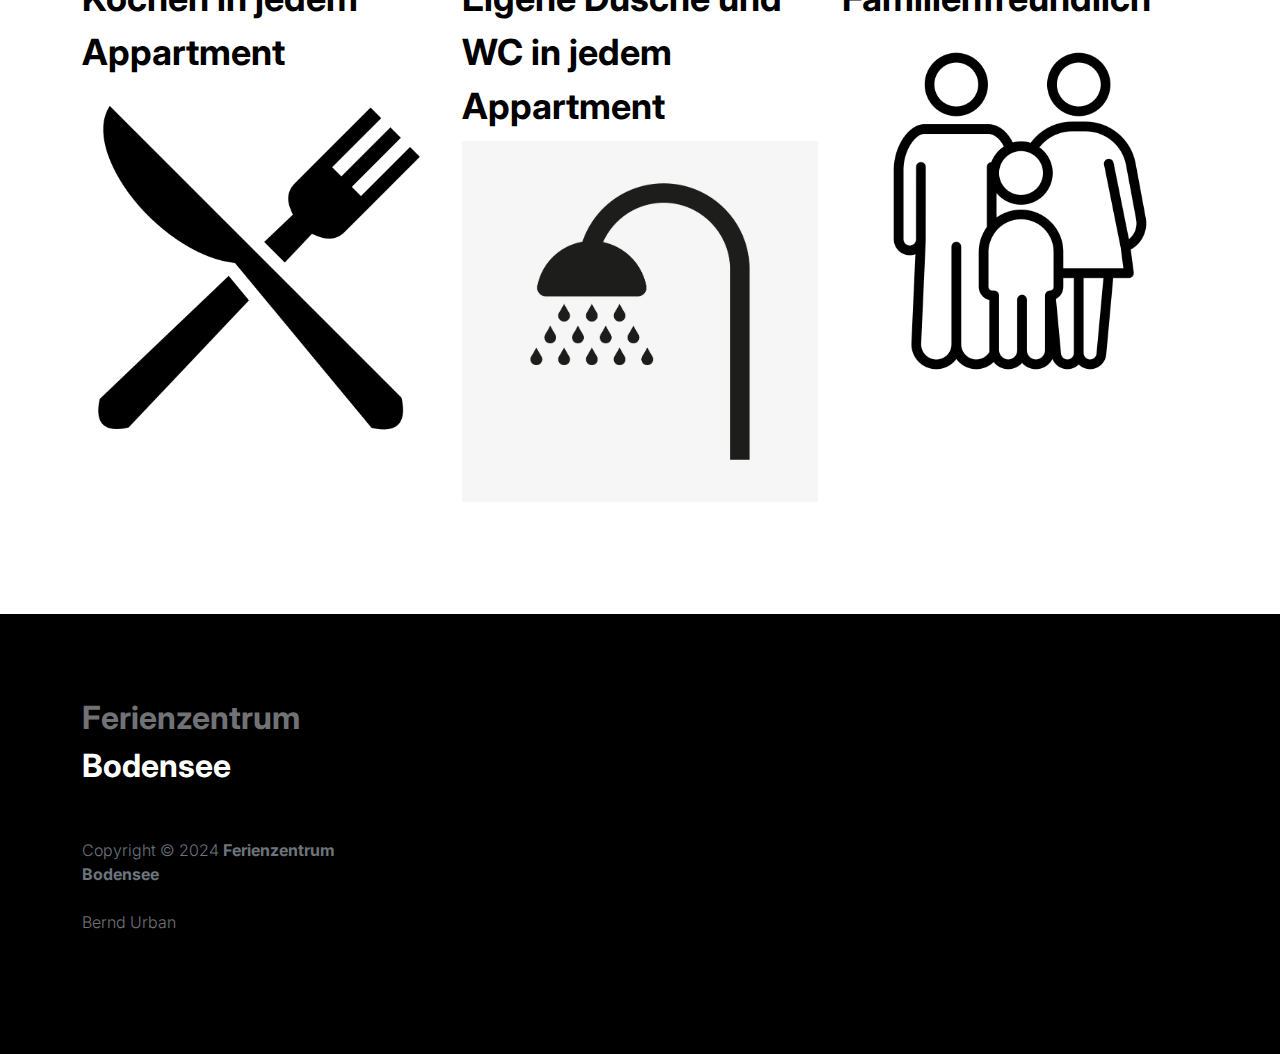
==== commit 993a0942: "neue bilder und Impressum" ====
--- a/index.html
+++ b/index.html
@@ -88,7 +88,7 @@
                         <div class="container">
                             <div class="row">
                                 <div class="col-lg-6 col-10">
-                                    <h1 class="slick-title">Top Lage</h1>
+                                    <h1 class="slick-title">Super Aussicht</h1>
                                 </div>
                             </div>
                         </div>
@@ -101,7 +101,7 @@
                         <div class="container">
                             <div class="row">
                                 <div class="col-lg-6 col-10">
-                                    <h1 class="slick-title">Super Aussicht</h1>
+                                    <h1 class="slick-title">Top Lage</h1>
                                 </div>
                             </div>
                         </div>
@@ -154,7 +154,7 @@
                     </div>
                     <div class="col-sm">
                         <h3>
-                            Eigenes Duschbad je Appartment
+                            Eigene Dusche und WC in jedem Appartment
                         </h3>
                         <img src="images/bath.png" class="img-fluid">
                     </div>
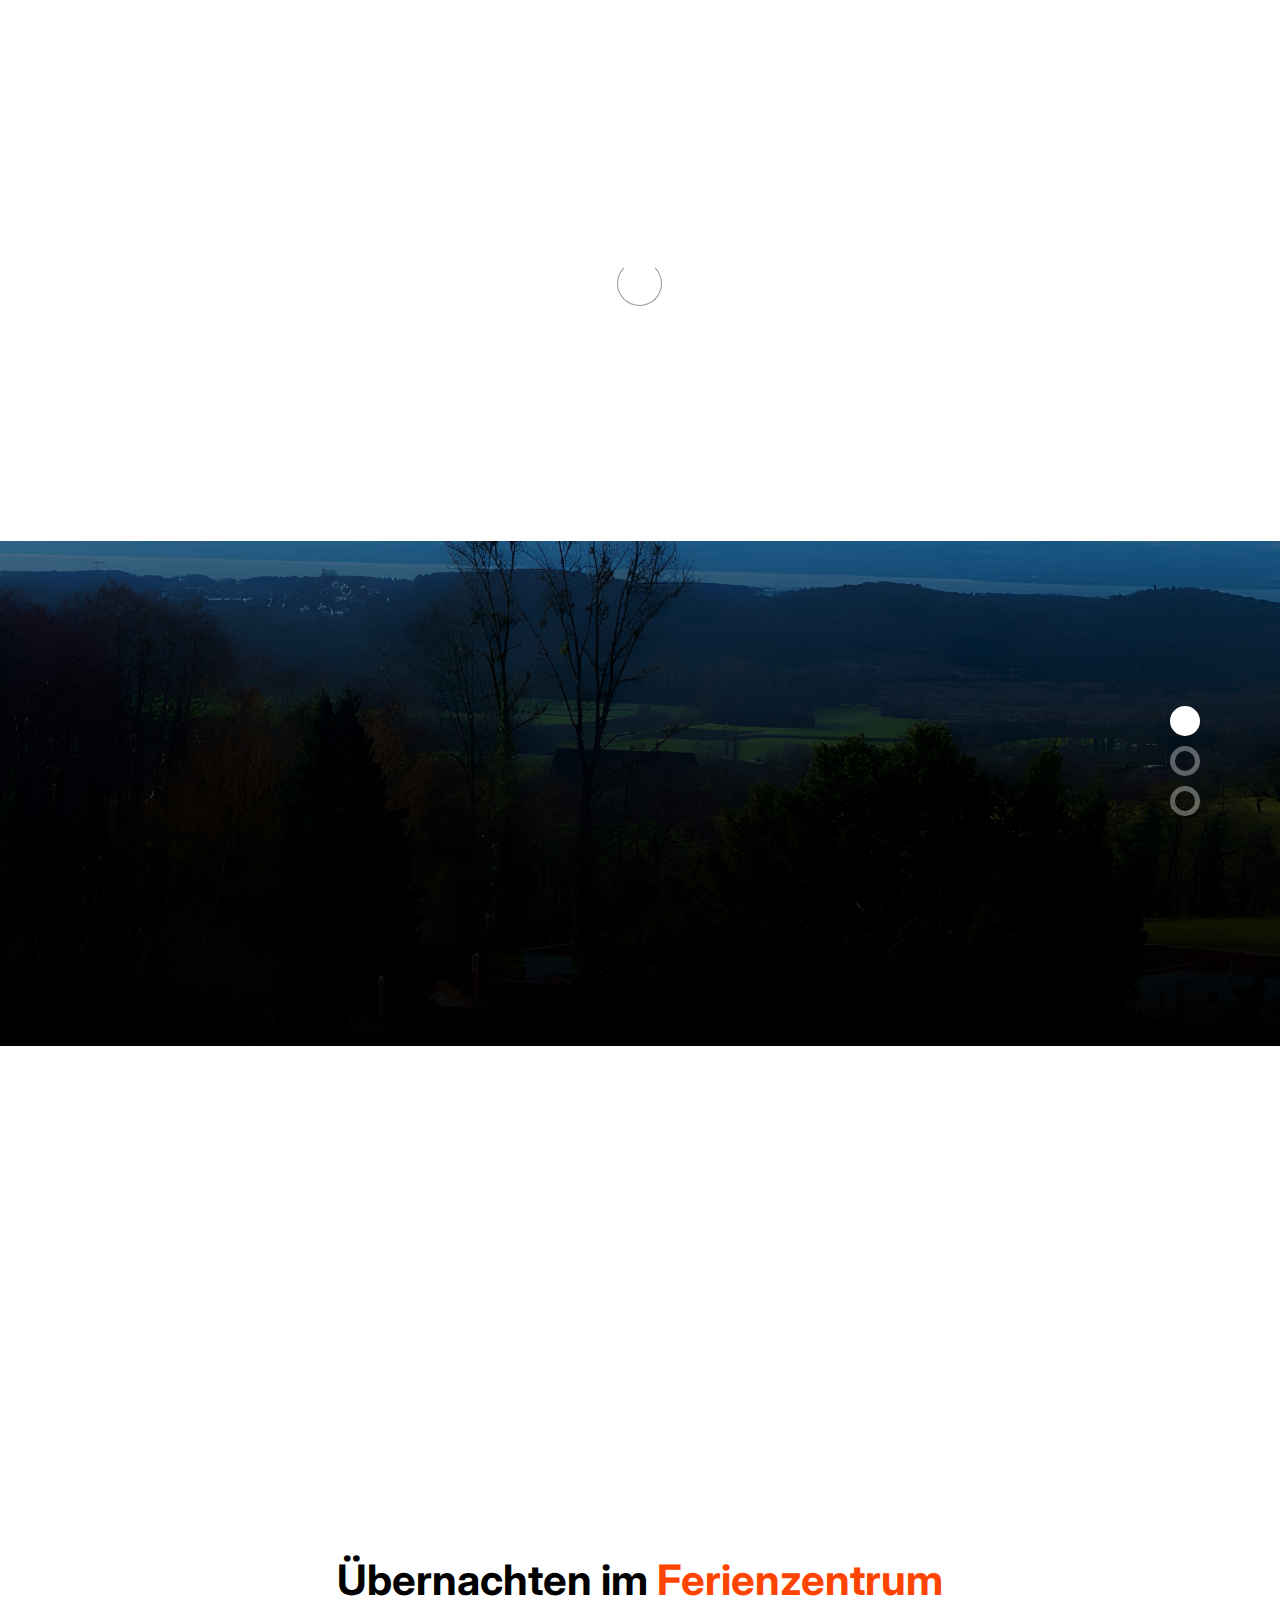
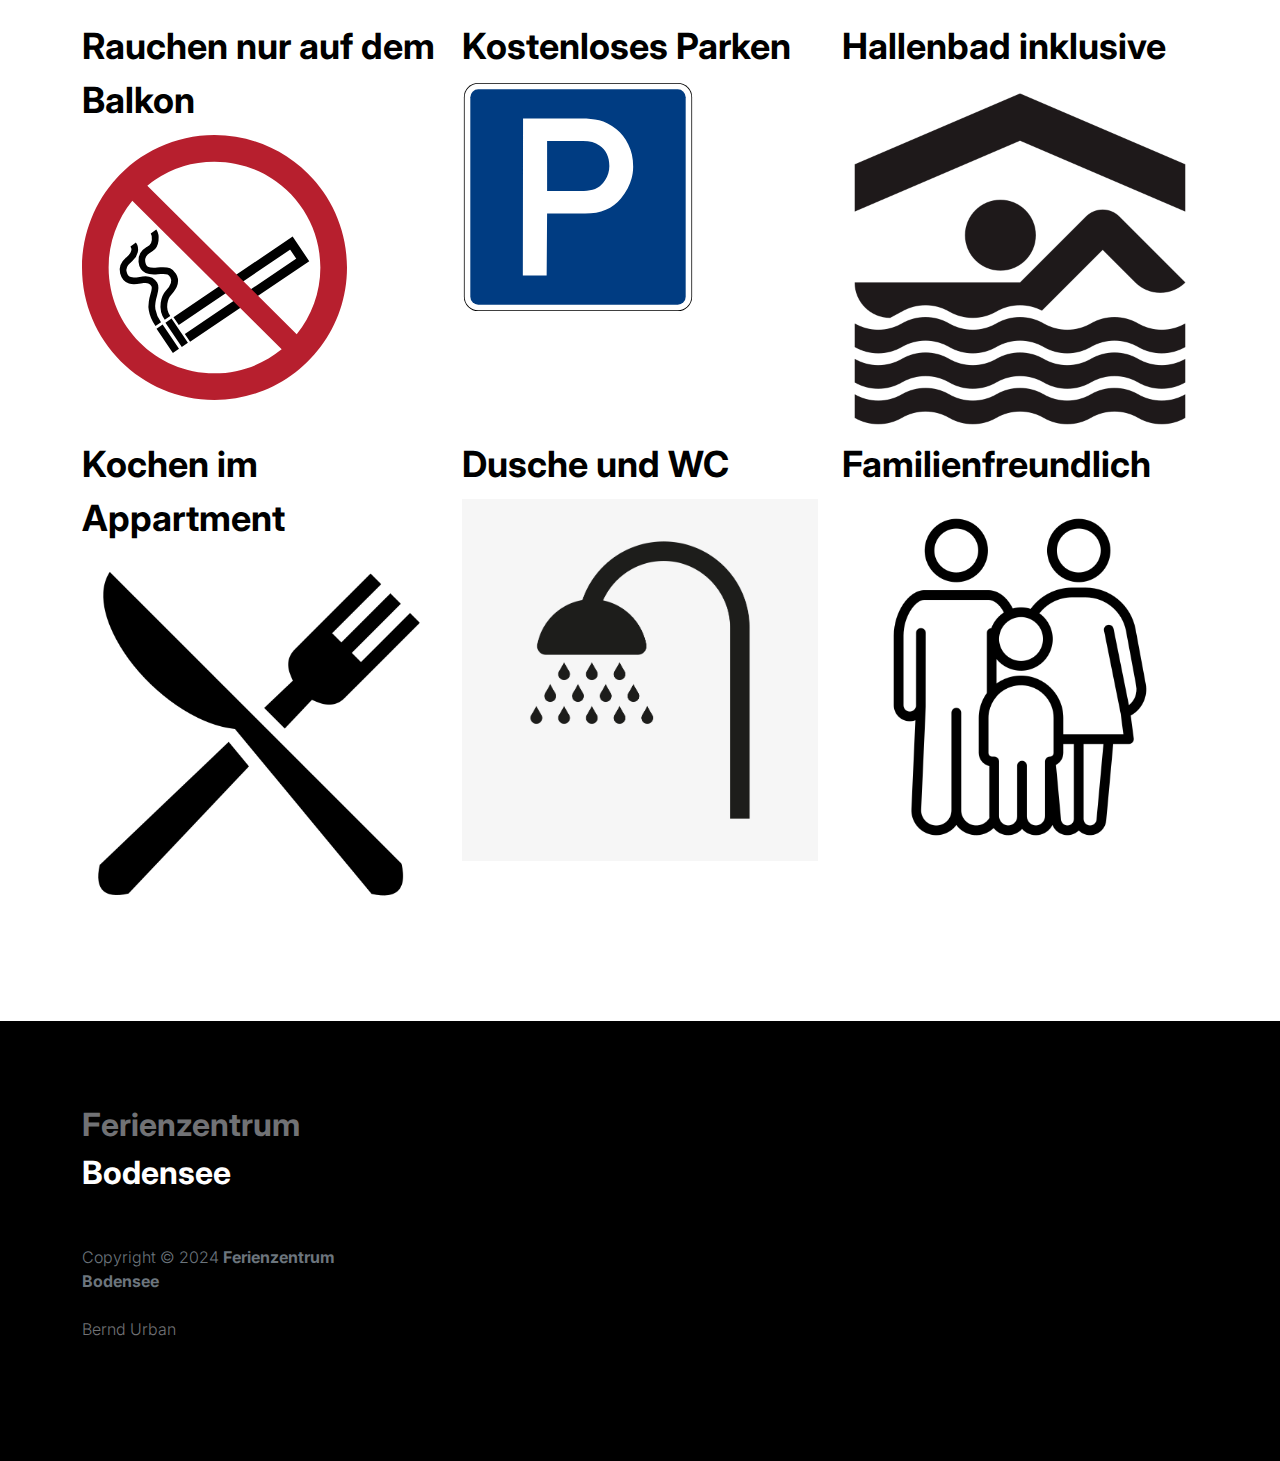
==== commit 8e8ede34: "glowup" ====
--- a/index.html
+++ b/index.html
@@ -3,7 +3,6 @@
     <head>
         <meta charset="utf-8">
         <meta name="viewport" content="width=device-width, initial-scale=1">
-
         <meta name="description" content="Webseite des Ferienzentrums am Bodensee">
         <meta name="author" content="B.Sc. Maximilian Jakob Maag">
 
@@ -101,19 +100,19 @@
                         <div class="container">
                             <div class="row">
                                 <div class="col-lg-6 col-10">
-                                    <h1 class="slick-title">Top Lage</h1>
+                                    <h1 class="slick-title">Erstklassige Entspannung</h1>
                                 </div>
                             </div>
                         </div>
                     </div>
                 </div>
                 <div class="slick-custom">
-                    <img src="images/slideshow/slide3.jpg">
+                    <img src="images/slideshow/slide3.jpg" class="img-fluid">
                     <div class="slick-bottom">
                         <div class="container">
                             <div class="row">
                                 <div class="col-lg-6 col-10">
-                                    <h1 class="slick-title">Erstklassige Entspannung</h1>
+                                    <h1 class="slick-title">Einladender Außenbereich</h1>
                                 </div>
                             </div>
                         </div>
@@ -122,48 +121,52 @@
 
             </section>
 
-            <section class="container section-padding">
-               <h2><strong>Übernachten im <span>Ferienzentrum</span></strong></h2>
-               <div class="row">
-                    <div class="col-sm">
-                        <h3>
-                            Rauchen nur auf dem Balkon/Raucherbereich
-                        </h3>
-                        <img src="images/nonsmoke.svg" class="img-fluid">
-                    </div>
-                    <div class="col-sm">
+            <section class="section-padding">
+               <div class="container">
+                <div class="row">
+                    <h2 class="col-12 text-center">
+                        <strong>
+                            Übernachten im <span>Ferienzentrum</span></strong></h2>
+                        <div class="col-sm">
                             <h3>
-                                Kostenloses Parken
+                                Rauchen nur auf dem Balkon
                             </h3>
-                            <img src="images/parking.svg" class="img-fluid">
-                    </div>
-                    <div class="col-sm">
+                            <img src="images/nonsmoke.svg" class="img-fluid">
+                        </div>
+                        <div class="col-sm">
+                                <h3>
+                                    Kostenloses Parken
+                                </h3>
+                                <img src="images/parking.svg" class="img-fluid">
+                        </div>
+                        <div class="col-sm">
+                                <h3>
+                                    Hallenbad inklusive
+                                </h3>
+                                <img src="images/hallenbadpng" class="img-fluid">
+                        </div>
+                        
+                   </div>
+                   <div class="row">
+                        <div class="col-sm">
                             <h3>
-                                Hallenbad inklusive
+                                Kochen im Appartment
                             </h3>
-                            <img src="images/hallenbadpng" class="img-fluid">
-                    </div>
-                    
-               </div>
-               <div class="row">
-                    <div class="col-sm">
-                        <h3>
-                            Kochen in jedem Appartment
-                        </h3>
-                        <img src="images/food.png" class="img-fluid">
-                    </div>
-                    <div class="col-sm">
-                        <h3>
-                            Eigene Dusche und WC in jedem Appartment
-                        </h3>
-                        <img src="images/bath.png" class="img-fluid">
-                    </div>
-                    <div class="col-sm">
-                        <h3>
-                            Familienfreundlich
-                        </h3>
-                        <img src="images/famil.png" class="img-fluid">
-                    </div>
+                            <img src="images/food.png" class="img-fluid">
+                        </div>
+                        <div class="col-sm">
+                            <h3>
+                                Dusche und WC
+                            </h3>
+                            <img src="images/bath.png" class="img-fluid">
+                        </div>
+                        <div class="col-sm">
+                            <h3>
+                                Familienfreundlich
+                            </h3>
+                            <img src="images/famil.png" class="img-fluid">
+                        </div>
+                   </div>
                </div>
             </section>
         </main>
--- a/css/tooplate-little-fashion.css
+++ b/css/tooplate-little-fashion.css
@@ -510,7 +510,7 @@
 -----------------------------------------*/
 @media (min-width: 992px) {
   .slick-slideshow {
-    height: 100vh;
+    height: 150vh;
   }
 }
 
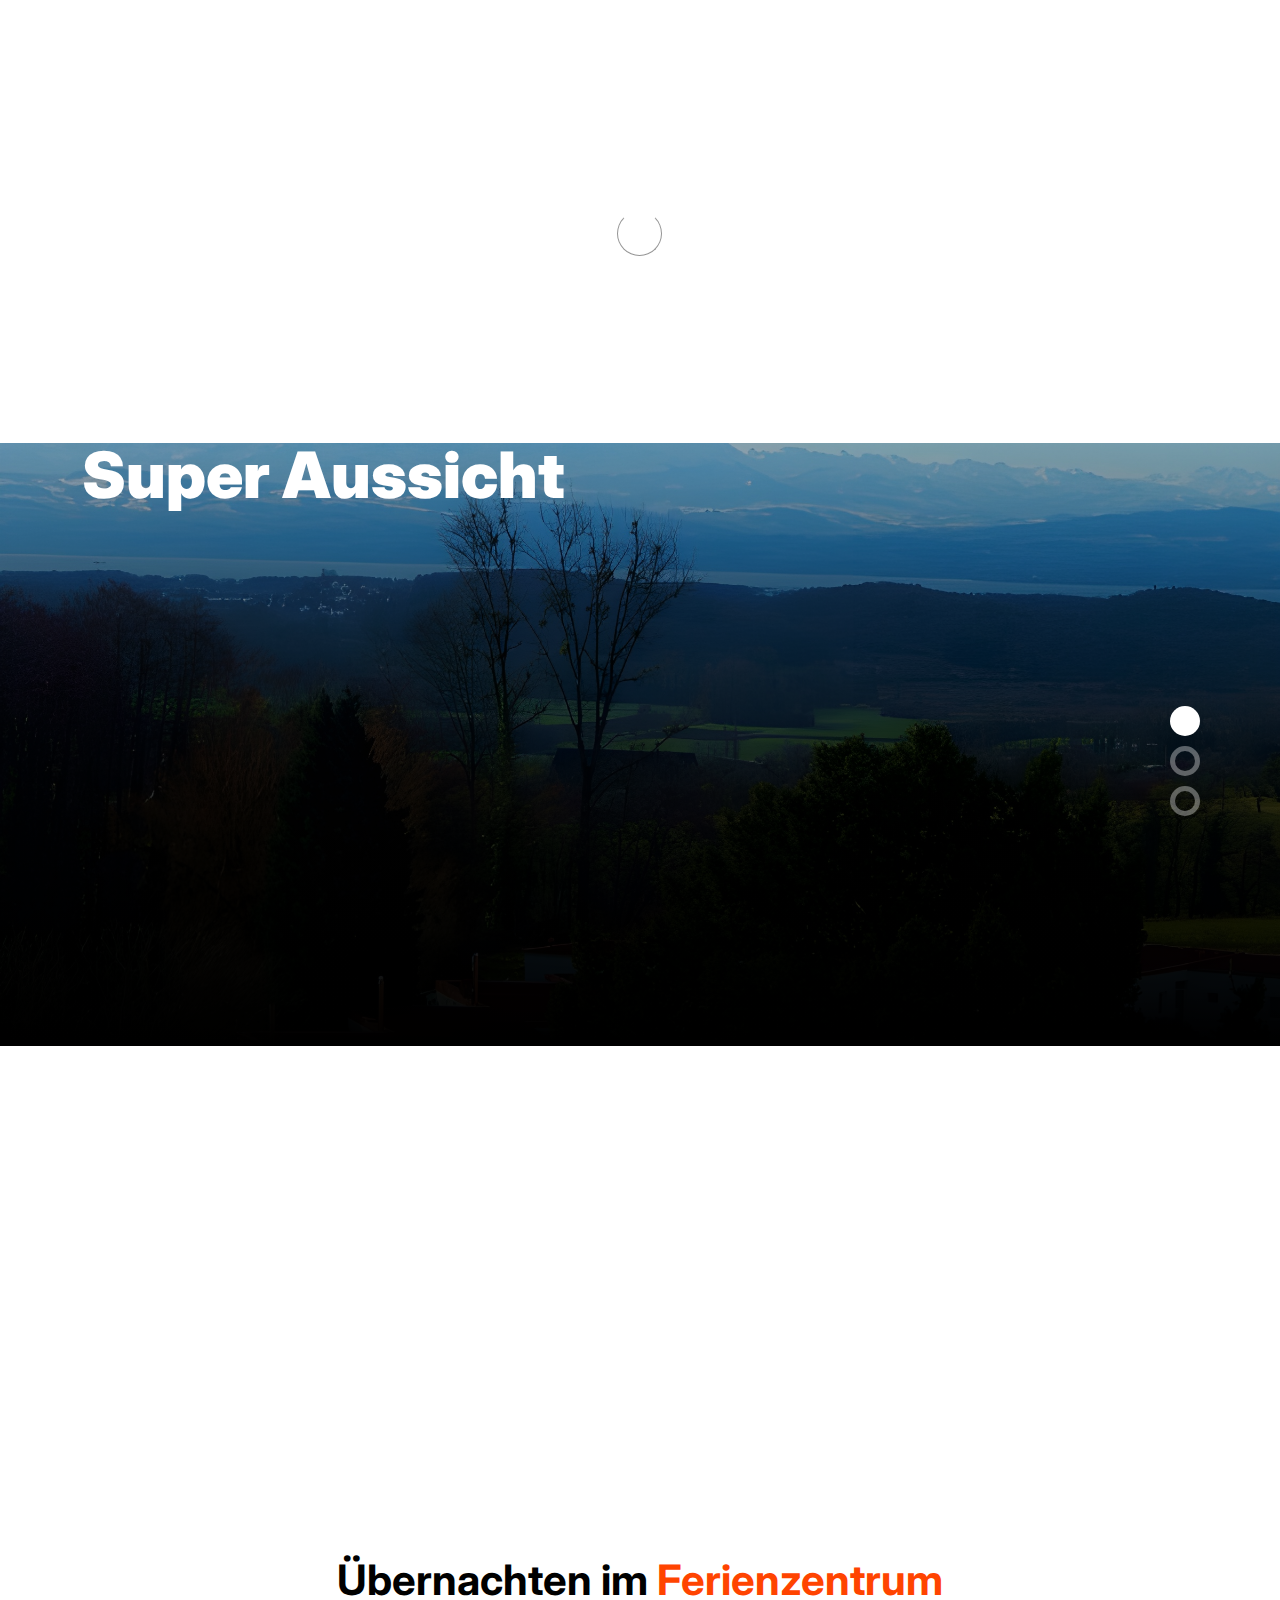
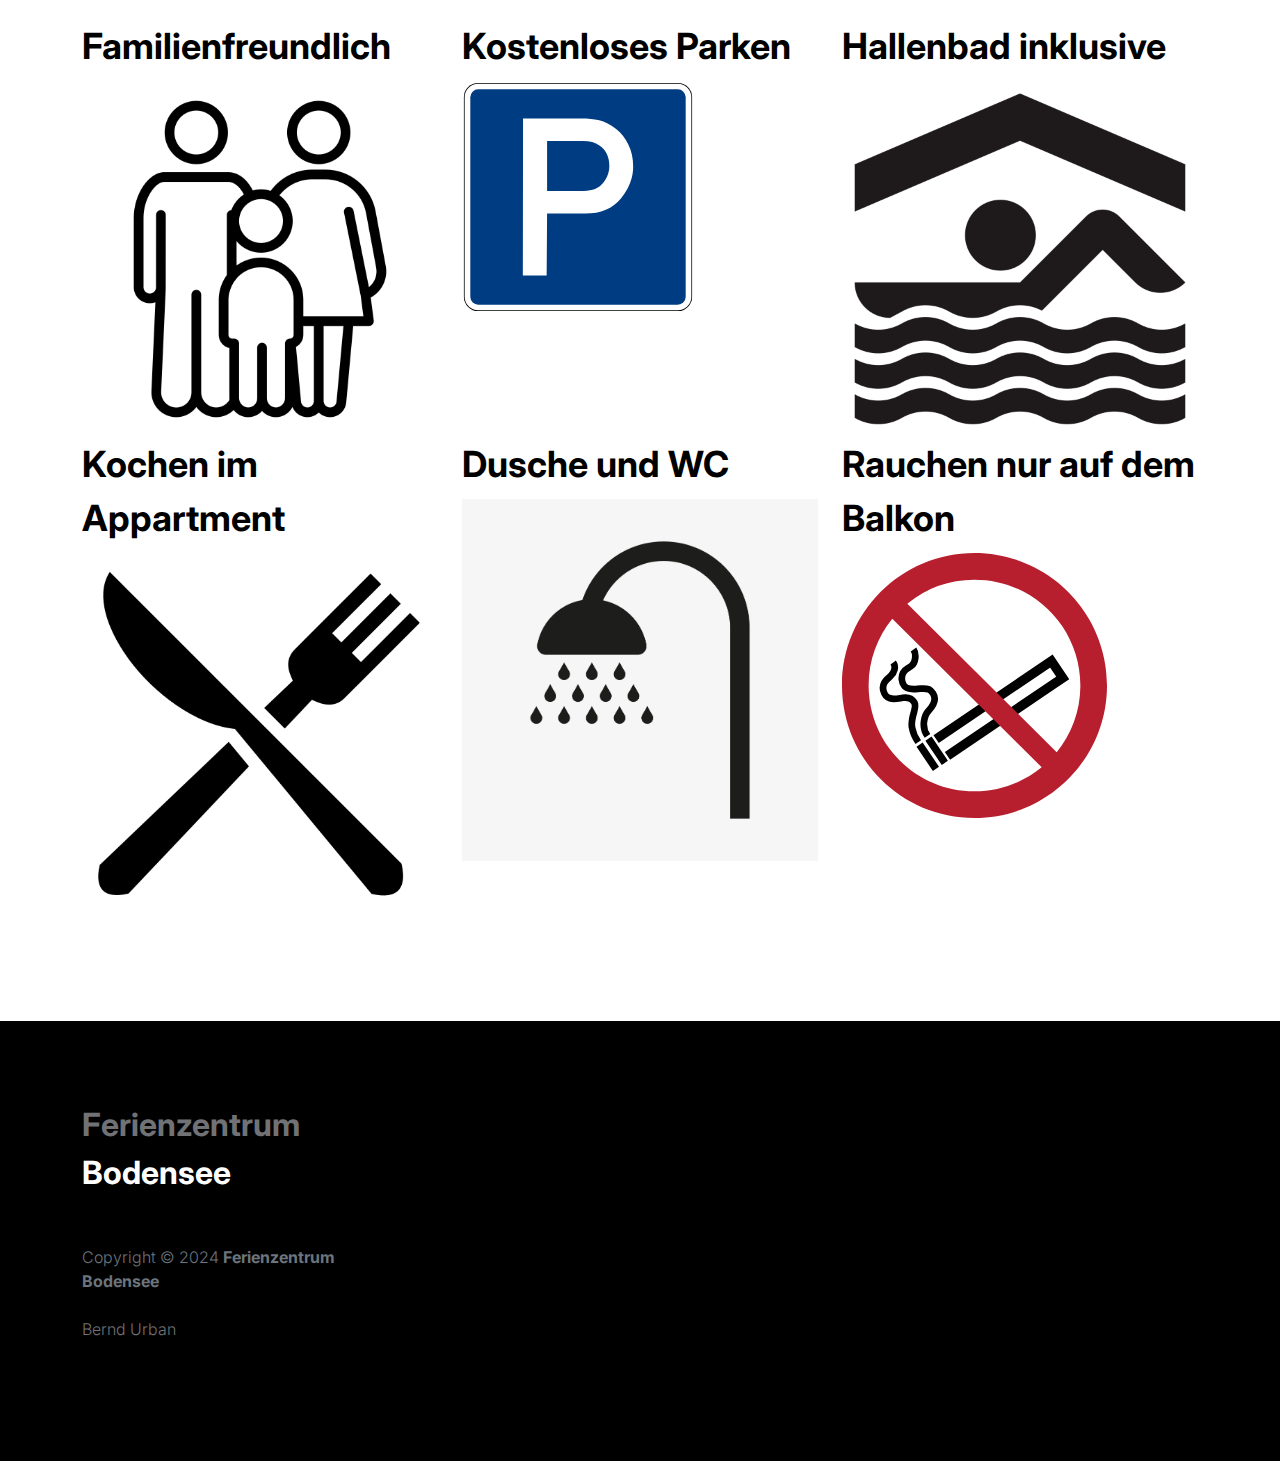
==== commit f106e563: "version 1.1" ====
--- a/index.html
+++ b/index.html
@@ -127,12 +127,13 @@
                     <h2 class="col-12 text-center">
                         <strong>
                             Übernachten im <span>Ferienzentrum</span></strong></h2>
-                        <div class="col-sm">
-                            <h3>
-                                Rauchen nur auf dem Balkon
-                            </h3>
-                            <img src="images/nonsmoke.svg" class="img-fluid">
-                        </div>
+                            <div class="col-sm">
+                                <h3>
+                                    Familienfreundlich
+                                </h3>
+                                <img src="images/famil.png" class="img-fluid">
+                            </div>
+                            
                         <div class="col-sm">
                                 <h3>
                                     Kostenloses Parken
@@ -146,29 +147,29 @@
                                 <img src="images/hallenbadpng" class="img-fluid">
                         </div>
                         
-                   </div>
-                   <div class="row">
-                        <div class="col-sm">
-                            <h3>
-                                Kochen im Appartment
-                            </h3>
-                            <img src="images/food.png" class="img-fluid">
-                        </div>
-                        <div class="col-sm">
-                            <h3>
-                                Dusche und WC
-                            </h3>
-                            <img src="images/bath.png" class="img-fluid">
-                        </div>
-                        <div class="col-sm">
-                            <h3>
-                                Familienfreundlich
-                            </h3>
-                            <img src="images/famil.png" class="img-fluid">
-                        </div>
-                   </div>
-               </div>
-            </section>
+                </div>
+                <div class="row">
+                    <div class="col-sm">
+                        <h3>
+                            Kochen im Appartment
+                        </h3>
+                        <img src="images/food.png" class="img-fluid">
+                    </div>
+                    <div class="col-sm">
+                        <h3>
+                            Dusche und WC
+                        </h3>
+                        <img src="images/bath.png" class="img-fluid">
+                    </div>
+                    <div class="col-sm">
+                        <h3>
+                            Rauchen nur auf dem Balkon
+                        </h3>
+                        <img src="images/nonsmoke.svg" class="img-fluid">
+                    </div>
+                </div>
+            </div>
+        </section>
         </main>
 
         <footer class="site-footer">
